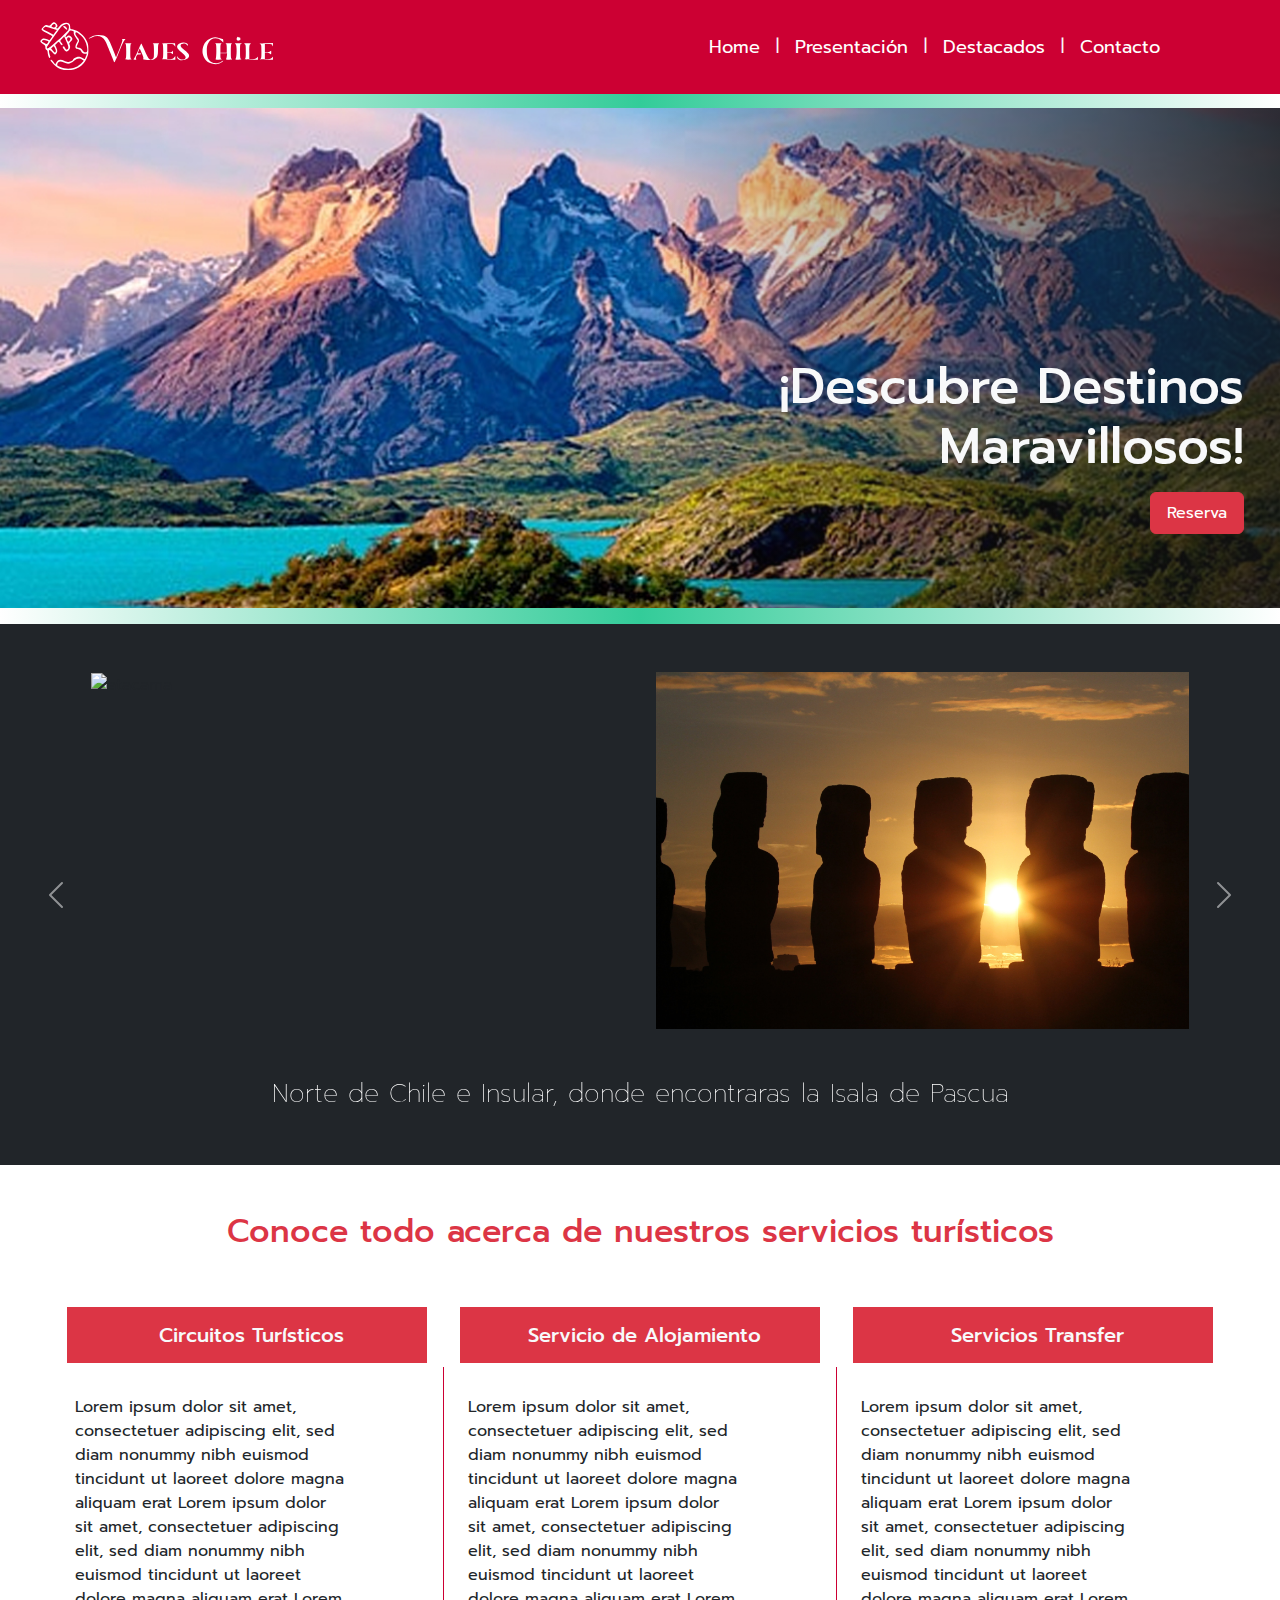
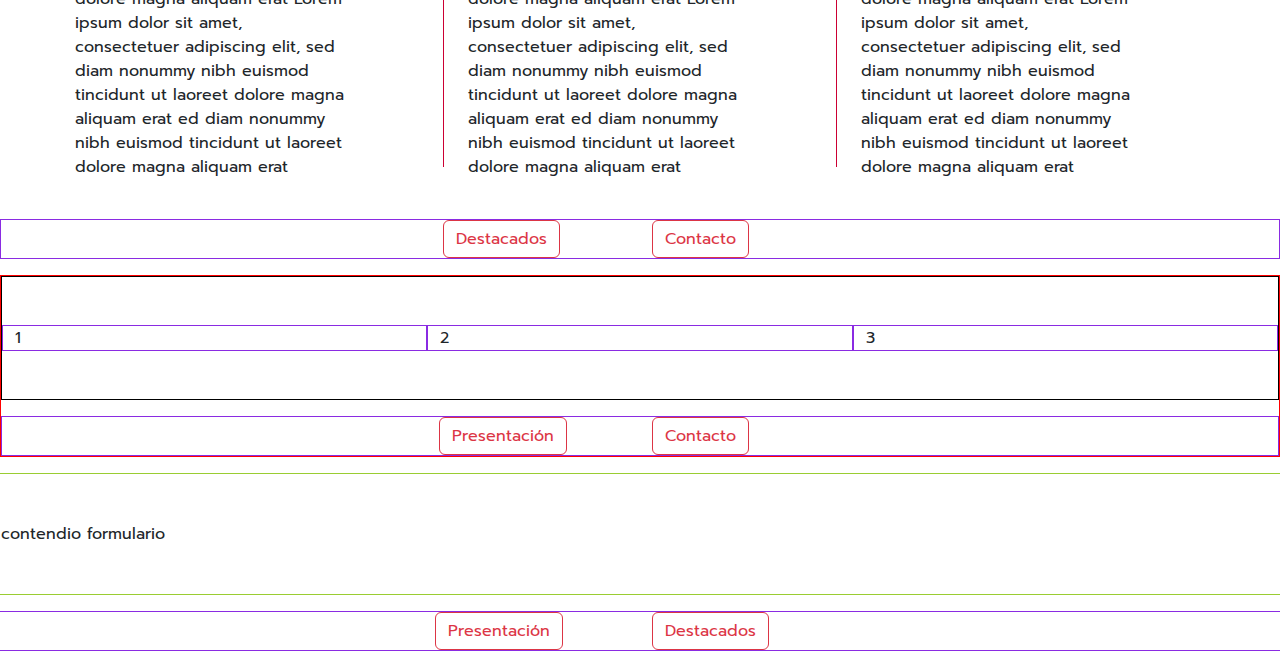
==== index.html @ dc992332 "implementando smoothscroll" ====
<!DOCTYPE html>
<html lang="en">
<head>
    <meta charset="UTF-8">
    <meta name="viewport" content="width=device-width, initial-scale=1.0">
    <meta name="description" content="Viajes en Chile en lugares de interés turístico con paisajes naturales únicos, cultura y gastronomía propia de cada lusgar">
    <meta name="keywords" content="Turísmo, viajes, Chile, Sudamerica, Comidas típicas, paisajes, bosques, descanso, alojamientos, cabañas, playa, lagos, ríos, camping ">
    <meta name="author" content="Delia del Carmen Garrido">
    <title>Viajes Chile</title>
    <!-- BOOTSTRAP -->
    <link href="https://cdn.jsdelivr.net/npm/bootstrap@5.3.3/dist/css/bootstrap.min.css" rel="stylesheet" integrity="sha384-QWTKZyjpPEjISv5WaRU9OFeRpok6YctnYmDr5pNlyT2bRjXh0JMhjY6hW+ALEwIH" crossorigin="anonymous">
    <script defer src="https://cdn.jsdelivr.net/npm/bootstrap@5.3.3/dist/js/bootstrap.bundle.min.js" integrity="sha384-YvpcrYf0tY3lHB60NNkmXc5s9fDVZLESaAA55NDzOxhy9GkcIdslK1eN7N6jIeHz" crossorigin="anonymous"></script>
    <!-- JQUERY -->
    <script src="https://cdnjs.cloudflare.com/ajax/libs/jquery/3.7.1/jquery.min.js" integrity="sha512-v2CJ7UaYy4JwqLDIrZUI/4hqeoQieOmAZNXBeQyjo21dadnwR+8ZaIJVT8EE2iyI61OV8e6M8PP2/4hpQINQ/g==" crossorigin="anonymous" referrerpolicy="no-referrer"></script>
    <!-- GOOGLE-FONTS -->
    <link rel="preconnect" href="https://fonts.googleapis.com">
    <link rel="preconnect" href="https://fonts.gstatic.com" crossorigin>
    <link href="https://fonts.googleapis.com/css2?family=Prompt:ital,wght@0,100;0,200;0,300;0,400;0,500;0,600;0,700;0,800;0,900;1,100;1,200;1,300;1,400;1,500;1,600;1,700;1,800;1,900&display=swap" rel="stylesheet">
    <!-- FONT-AWESOME -->
    <link rel="stylesheet" href="https://cdnjs.cloudflare.com/ajax/libs/font-awesome/6.5.1/css/all.min.css" integrity="sha512-DTOQO9RWCH3ppGqcWaEA1BIZOC6xxalwEsw9c2QQeAIftl+Vegovlnee1c9QX4TctnWMn13TZye+giMm8e2LwA==" crossorigin="anonymous" referrerpolicy="no-referrer" />  
    <!-- ESTILOS PROPIOS -->
    <link rel="shortcut icon" href="./assets/img/favicon.png" type="image/x-png">
    <link rel="stylesheet" href="./assets/css/style.css">
    <!-- SCrIPT PROPIOS -->
    <script defer src="./assets/js/script.js"></script>
</head>
<body>
    <!-- NAV -->
    <nav class="navbar navbar-expand-lg fixed-top">
        <div class="container-fluid py-2">
          <a class="navbar-brand ms-3" href="#">
            <img src="./assets/img/log_viajesCH.svg" alt="viajes chile" width="260">
          </a>
          <button class="navbar-toggler navbar-dark border-light" type="button" data-bs-toggle="collapse" data-bs-target="#navbarNav" aria-controls="navbarNav" aria-expanded="false" aria-label="Toggle navigation">
            <span class="navbar-toggler-icon .mi_icono"></span>
          </button>
          <div class="collapse navbar-collapse" id="navbarNav">
            <ul class="navbar-nav ms-auto">
              <li class="nav-item">
                <a class="nav-link" aria-current="page" href="#home">Home</a>
                <li class="nav-link text-light line-hide">|</li>
              </li>
              <li class="nav-item">
                <a class="nav-link" href="#presentacion">Presentación</a>
                <li class="nav-link text-light line-hide">|</li>
              </li>
              <li class="nav-item">
                <a class="nav-link" href="#destacados">Destacados</a>
                <li class="nav-link text-light line-hide">|</li>
              </li>
              <li class="nav-item">
                <a class="nav-link" href="#contacto">Contacto</a>
              </li>
            </ul>
          </div>
        </div>
      </nav>
    <!-- FIN NAV -->
    
    <!-- HEADER -->
    <header id="home">
      <div class="container-fluid py-2 filete"></div>
      <div class="container-fluid wrap-imagen">
        <div class="row d-flex justify-content-end">
          <div class="col-lg-6 py-5 wrap-contendio">
            <h1 class="text-end text-light me-4">¡Descubre Destinos Maravillosos!</h1>
            <div class="d-flex justify-content-end mt-3 me-4">
            <button class="btn btn-danger py-2 px-3" data-bs-toggle="tooltip" data-bs-placement="left" data-bs-title="¡APROVECHA 50% SALE OFF!" type="button">Reserva</button>
          </div>
          </div>
        </div>
      </div>
      <div class="container-fluid py-2 filete2"></div>
    </header>
    <!-- FIN HEADER -->

    <!-- MAIN -->
    <main id="secciones">
      <!-- SECCION1 -->
      <section id="corousel" class="container-fluid bg-dark py-5">
        <div id="carouselExample" class="carousel">
          <div class="carousel-inner">
            <div class="carousel-item active">

              <div class="row d-flex justify-content-center">
                <div class="col-5 mx-3 p-0"> 
                <img src="./assets/img/carousel1.jpg" class="w-100" alt="atacama">
                </div>
                <div class="col-5 mx-3 p-0">
                <img src="./assets/img/carousel2.jpg" class="w-100" alt="moai">
                </div>
                <h2>Norte de Chile e Insular, donde encontraras la Isala de Pascua</h2>
              </div>

            </div>

            <div class="carousel-item">

              <div class="row d-flex justify-content-center">
                <div class="col-5 mx-3 p-0"> 
                <img src="./assets/img/carousel3.jpg" class="w-100" alt="pinguino">
                </div>
                <div class="col-5 mx-3 p-0">
                <img src="./assets/img/carousel4.jpg" class="w-100" alt="viñedo">
                </div>
                <h2>Zona central, Viñedos y Costa</h2>
              </div>

            </div>

            <div class="carousel-item">

              <div class="row d-flex justify-content-center">
                <div class="col-5 mx-3 p-0"> 
                <img src="./assets/img/carousel5.jpg" class="w-100" alt="pinguino">
                </div>
                <div class="col-5 mx-3 p-0">
                <img src="./assets/img/carousel6.jpg" class="w-100" alt="viñedo">
                </div>
                <h2>Sur de Chile, Carretera austral, Patagonia</h2>
              </div>

            </div>

          <button class="carousel-control-prev" type="button" data-bs-target="#carouselExample" data-bs-slide="prev">
            <span class="carousel-control-prev-icon" aria-hidden="true"></span> 
          </button>
          <button class="carousel-control-next" type="button" data-bs-target="#carouselExample" data-bs-slide="next">
            <span class="carousel-control-next-icon" aria-hidden="true"></span> 
          </button>

        </div>
      </section>
      <!-- FIN SECCION1 -->

      <!-- SECCION2 -->
      <section id="presentacion">
        <div class="container-fluid">
        <div class="row py-5">
            <div class="col-12">
              <h2 class="text-danger text-center">Conoce todo acerca de nuestros servicios turísticos</h2>
            </div>
          </div>
          <div class="row d-flex justify-content-center">
          <div class="col-12 col-lg-4 mx-3 mb-3 wrap-info">
                <h3 class="bg-danger text-light py-3 text-center"><i class="fa-solid fa-image pe-2"></i>Circuitos Turísticos</h3>
                <p class="pt-4 w-75 m-2">Lorem ipsum dolor sit amet, consectetuer adipiscing elit, sed diam nonummy nibh euismod
                  tincidunt ut laoreet dolore magna aliquam erat  Lorem ipsum dolor sit amet, consectetuer adipiscing elit, sed diam nonummy nibh euismod tincidunt
                  ut laoreet dolore magna aliquam erat Lorem ipsum dolor sit amet, consectetuer adipiscing elit, sed diam nonummy nibh euismod tincidunt ut laoreet
                  dolore magna aliquam erat ed diam nonummy nibh euismod tincidunt ut laoreet dolore magna aliquam erat</p>
          </div>
          <div class=" col-1 wrap-linea-separacion"></div>
          
          <div class="col-12 col-lg-4 mx-3 mb-3 wrap-info">
            <h3 class="bg-danger text-light py-3 text-center"><i class="fa-solid fa-bed pe-2"></i></i>Servicio de  Alojamiento</h3>
            <p class="pt-4 w-75 m-2">Lorem ipsum dolor sit amet, consectetuer adipiscing elit, sed diam nonummy nibh euismod
              tincidunt ut laoreet dolore magna aliquam erat  Lorem ipsum dolor sit amet, consectetuer adipiscing elit, sed diam nonummy nibh euismod tincidunt
              ut laoreet dolore magna aliquam erat Lorem ipsum dolor sit amet, consectetuer adipiscing elit, sed diam nonummy nibh euismod tincidunt ut laoreet
              dolore magna aliquam erat ed diam nonummy nibh euismod tincidunt ut laoreet dolore magna aliquam erat</p> 
          </div>
          <div class=" col-1 wrap-linea-separacion"></div>

          <div class="col-12 col-lg-4 mx-3 mb-3 wrap-info">
            <h3 class="bg-danger text-light py-3 text-center"><i class="fa-solid fa-car pe-2"></i>Servicios Transfer</h3>
            <p class="pt-4 w-75 m-2">Lorem ipsum dolor sit amet, consectetuer adipiscing elit, sed diam nonummy nibh euismod
              tincidunt ut laoreet dolore magna aliquam erat  Lorem ipsum dolor sit amet, consectetuer adipiscing elit, sed diam nonummy nibh euismod tincidunt
              ut laoreet dolore magna aliquam erat Lorem ipsum dolor sit amet, consectetuer adipiscing elit, sed diam nonummy nibh euismod tincidunt ut laoreet
              dolore magna aliquam erat ed diam nonummy nibh euismod tincidunt ut laoreet dolore magna aliquam erat</p>
          </div>
          <div class="row d-flex justify-content-center mt-3" style="border: 1px solid blueviolet;">
            <div class="col-5 col-lg-2"><a href="#destacados" class="btn btn-outline-danger">Destacados</a></div>
            <div class="col-5 col-lg-2"><a href="#contacto" class="btn btn-outline-danger">Contacto</a></div>
          </div>
        </div>
     </section> 
      <!-- FIN SECCION2 -->

      <!-- SECCION3 CARD -->
      <section id="destacados">
        <div class="container-fluid mt-3" style="border: 1px solid red;">
          <div class="row py-5" style="border: 1px solid black;">
          <div class="col-12 col-lg-4" style="border: 1px solid blueviolet;">1</div>
          <div class="col-12 col-lg-4" style="border: 1px solid blueviolet;">2</div>
          <div class="col-12 col-lg-4" style="border: 1px solid blueviolet;">3</div>
          </div>
          <div class="row d-flex justify-content-center mt-3" style="border: 1px solid blueviolet;">
            <div class="col-5 col-lg-2"><a href="#..." class="btn btn-outline-danger">Presentación</a></div>
            <div class="col-5 col-lg-2"><a href="#..." class="btn btn-outline-danger">Contacto</a></div>
          </div>
        </div>
      </section> 
      <!-- FIN SECCION3 CARD -->

      <!-- SECCION CONTACTO -->
      <section id="contacto">
        <div class="container-fuid mt-3">
          <div class="row" style="border: 1px solid yellowgreen;">
            <div class="col py-5">contendio formulario</div>
          </div>
          <div class="row d-flex justify-content-center mt-3" style="border: 1px solid blueviolet;">
            <div class="col-5 col-lg-2"><a href="#..." class="btn btn-outline-danger">Presentación</a></div>
            <div class="col-5 col-lg-2"><a href="#..." class="btn btn-outline-danger">Destacados</a></div>
          </div>
        </div>
      </section>
       <!--FIN SECCION CONTACTO -->

    <!-- FIN MAIN -->
    </main>
    <!-- FOOTER -->
    <!-- FIN FOOTER -->
</body>
</html>
---- assets/css/style.css ----
*{
    margin: 0;
    padding: 0;
    font-family: "Prompt", sans-serif;
}

/* NAVBAR */
:root {
    --main-bg-color: #CC0033;
}

.navbar {
    background: var(--main-bg-color);
}

#navbarNav {
    padding-right: 100px;
}

#navbarNav a {
    color: white;
    font-size: 18px;
}

#navbarNav a:hover{
    color: rgb(255, 255, 255, 0.6);
}

/* FIN NAVBAR */

/* HEADER */
header .filete {
    margin-top: 92px;
    background-image: linear-gradient(90deg,white,rgb(51, 204, 153),white);
}

header .filete2 {
    background-image: linear-gradient(90deg,white,rgb(51, 204, 153),white);
}

.wrap-imagen {
    background-image:url(../img/tpaine_header.jpg);
    height: 500px;
    background-repeat: no-repeat;
    background-size: cover;
}

.wrap-contendio {
    background-image: linear-gradient(90deg,rgb(255, 255, 255, 0.0),rgb(20, 20, 20, 0.8));
    height: 500px;
}

.wrap-contendio h1 {
    font-size: 50px;
    font-weight: 500;
    margin-top: 200px;
}

/* FIN HEADER */

/* SECTION COROUSEL */
#corousel h2 {
    color: white;
    text-align: center;
    margin-top: 50px;
    font-size: 25px;
    font-weight: lighter;
}

.carousel-control-prev , .carousel-control-next {
    margin-left: -50px;
    margin-right: -50px;
}
/* FIN SECTION COROUSEL */

/* SECCION PRESENTACION */

#presentacion h3{
    font-size: 20px;
    margin: 0;  
}

.wrap-info {
    padding: 0;
    max-width: 360px;    
}

.wrap-linea-separacion {
    padding: 0px;
    max-width: 0;
    margin-top: 60px;
    height: 400px;
    border-right: #CC0033 1px solid;
}

.wrapper-destacados {
    max-width: 1280;;
}

/* FIN SECCION PRESENTACION */

@media (max-width: 768px) {
  
    .navbar-brand img {
      width: 250px;
    }    
   
    .line-hide {
        display:none;
    }

    .wrap-imagen {
        background-image: url(../img/tpaine_header.jpg);
        height: 400px;
        background-position: center;
    }

    .wrap-contendio {
        height: 400px;
        text-align: center;
    }

    .wrap-contendio h1 {
        margin-top: 110px;
        font-size: 40px;
    }
 
    .filete2 {
        display: none;
    }

    #corousel{
        display: none;
    }

    .wrap-linea-separacion {
        display: none;
    }
}
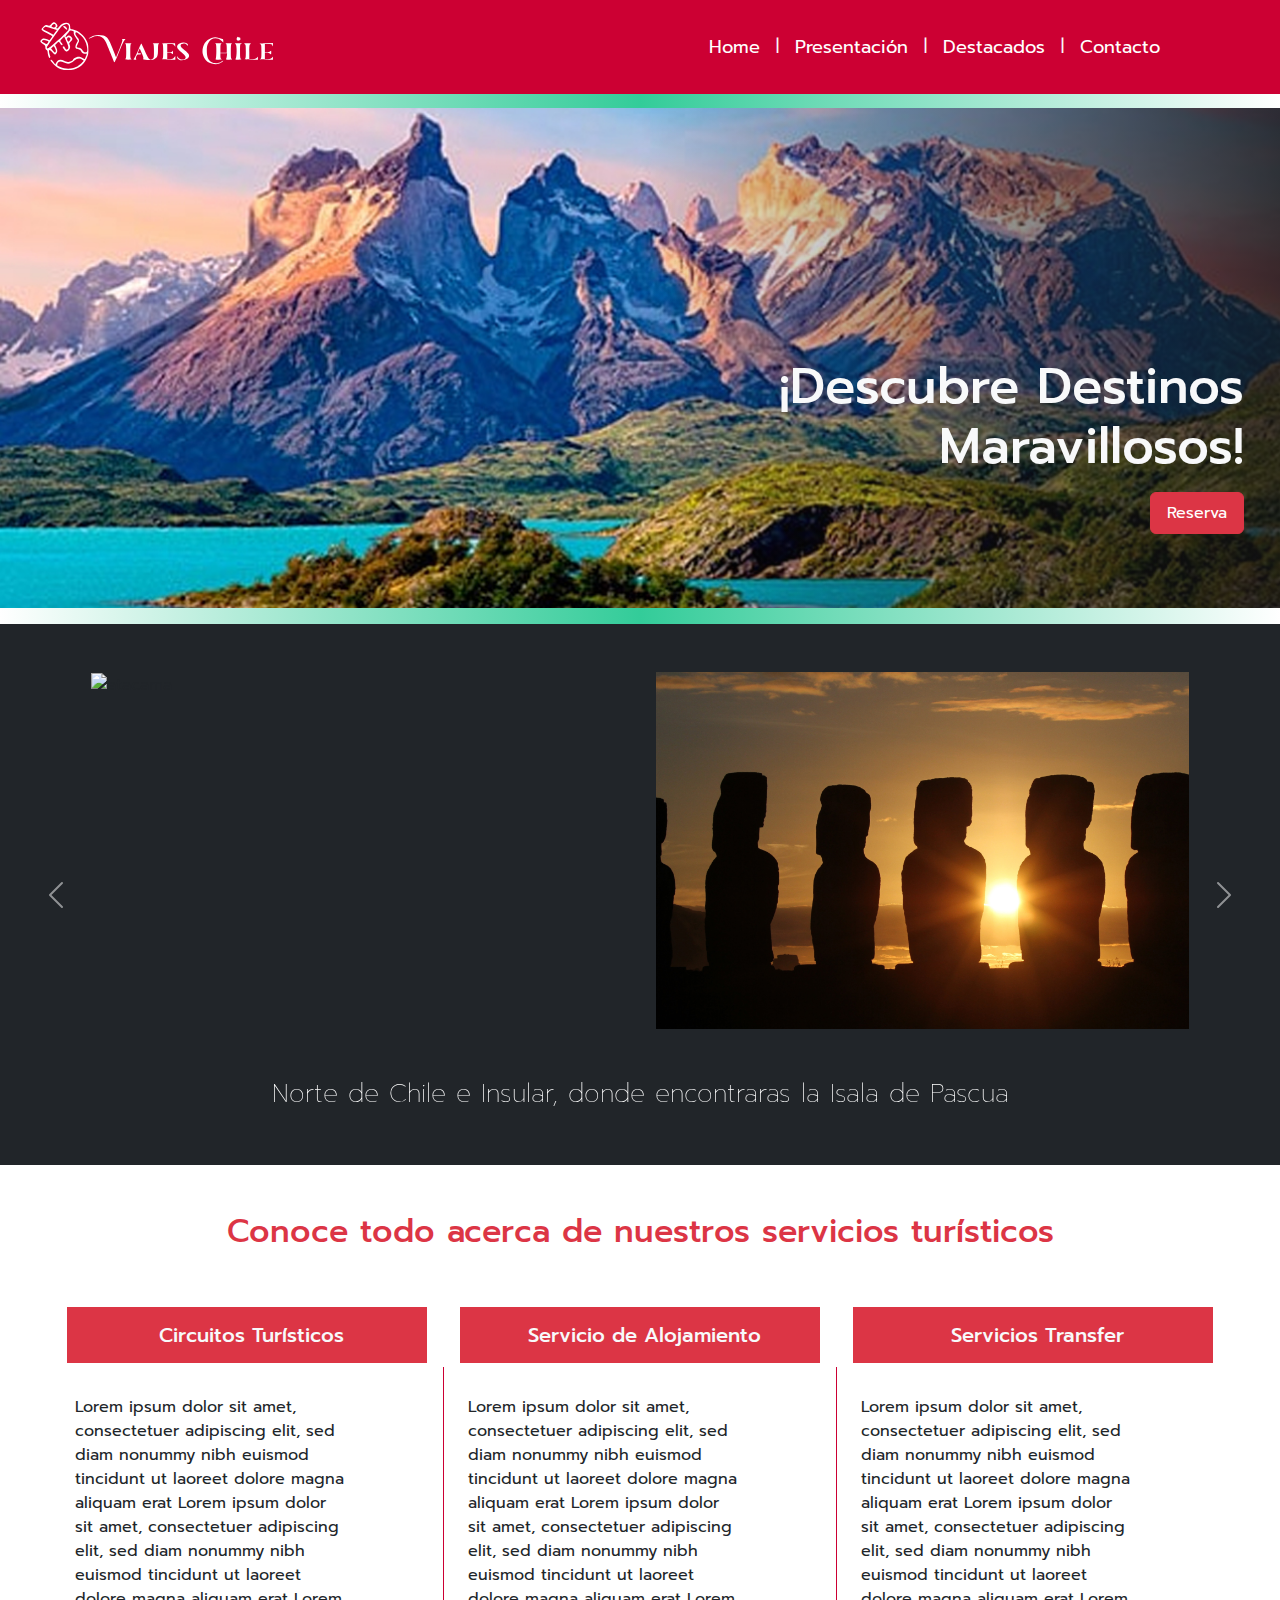
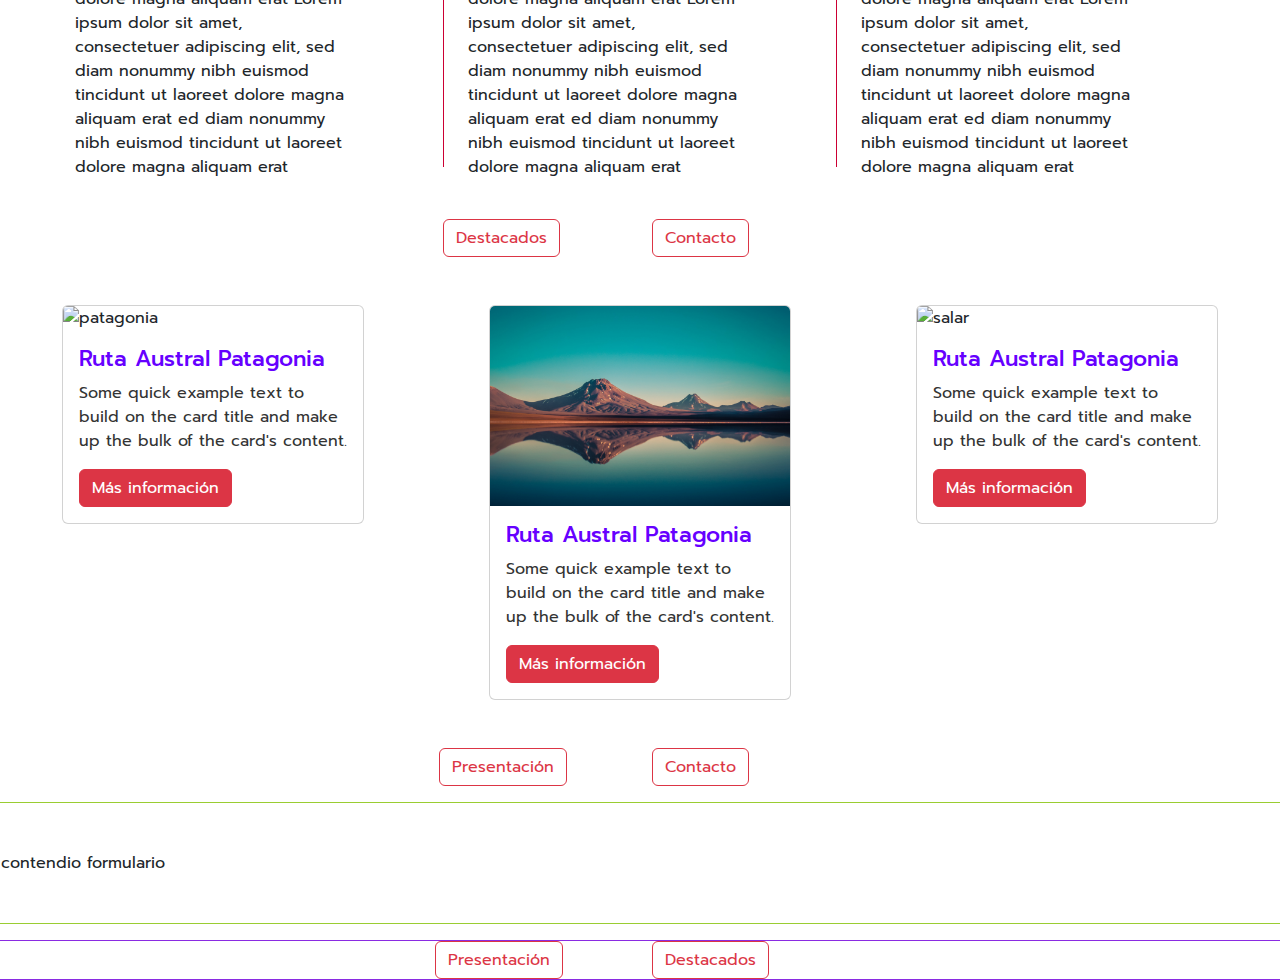
==== commit c4fb9a78: "finalización sección destacados" ====
--- a/index.html
+++ b/index.html
@@ -167,7 +167,7 @@
               ut laoreet dolore magna aliquam erat Lorem ipsum dolor sit amet, consectetuer adipiscing elit, sed diam nonummy nibh euismod tincidunt ut laoreet
               dolore magna aliquam erat ed diam nonummy nibh euismod tincidunt ut laoreet dolore magna aliquam erat</p>
           </div>
-          <div class="row d-flex justify-content-center mt-3" style="border: 1px solid blueviolet;">
+          <div class="row d-flex justify-content-center mt-3">
             <div class="col-5 col-lg-2"><a href="#destacados" class="btn btn-outline-danger">Destacados</a></div>
             <div class="col-5 col-lg-2"><a href="#contacto" class="btn btn-outline-danger">Contacto</a></div>
           </div>
@@ -177,15 +177,42 @@
 
       <!-- SECCION3 CARD -->
       <section id="destacados">
-        <div class="container-fluid mt-3" style="border: 1px solid red;">
-          <div class="row py-5" style="border: 1px solid black;">
-          <div class="col-12 col-lg-4" style="border: 1px solid blueviolet;">1</div>
-          <div class="col-12 col-lg-4" style="border: 1px solid blueviolet;">2</div>
-          <div class="col-12 col-lg-4" style="border: 1px solid blueviolet;">3</div>
-          </div>
-          <div class="row d-flex justify-content-center mt-3" style="border: 1px solid blueviolet;">
-            <div class="col-5 col-lg-2"><a href="#..." class="btn btn-outline-danger">Presentación</a></div>
-            <div class="col-5 col-lg-2"><a href="#..." class="btn btn-outline-danger">Contacto</a></div>
+        <div class="container-fluid mt-5">
+          <div class="row mb-5">
+          <div class="col-12 col-lg-4">
+            <div class="card w-75 m-auto">
+              <img src="./assets/img/card1.jpg" class="card-img-top" alt="patagonia">
+              <div class="card-body">
+                <h5 class="titulo-card">Ruta Austral Patagonia</h5>
+                <p class="texto-card">Some quick example text to build on the card title and make up the bulk of the card's content.</p>
+                <a href="#contacto" class="btn btn-danger">Más información</a>
+              </div>
+            </div>
+          </div>
+          <div class="col-12 col-lg-4">
+            <div class="card w-75 m-auto">
+              <img src="./assets/img/card2.jpg" class="card-img-top" alt="Norte">
+              <div class="card-body">
+                <h5 class="titulo-card">Ruta Austral Patagonia</h5>
+                <p class="texto-card">Some quick example text to build on the card title and make up the bulk of the card's content.</p>
+                <a href="#contacto" class="btn btn-danger">Más información</a>
+              </div>
+            </div>
+          </div>
+          <div class="col-12 col-lg-4">
+            <div class="card w-75 m-auto">
+              <img src="./assets/img/card3.jpg" class="card-img-top" alt="salar">
+              <div class="card-body">
+                <h5 class="titulo-card">Ruta Austral Patagonia</h5>
+                <p class="texto-card">Some quick example text to build on the card title and make up the bulk of the card's content.</p>
+                <a href="#contacto" class="btn btn-danger">Más información</a>
+              </div>
+            </div>
+          </div>
+          </div>
+          <div class="row d-flex justify-content-center mt-3">
+            <div class="col-5 col-lg-2"><a href="#presentacion" class="btn btn-outline-danger">Presentación</a></div>
+            <div class="col-5 col-lg-2"><a href="#contacto" class="btn btn-outline-danger">Contacto</a></div>
           </div>
         </div>
       </section> 
@@ -198,8 +225,8 @@
             <div class="col py-5">contendio formulario</div>
           </div>
           <div class="row d-flex justify-content-center mt-3" style="border: 1px solid blueviolet;">
-            <div class="col-5 col-lg-2"><a href="#..." class="btn btn-outline-danger">Presentación</a></div>
-            <div class="col-5 col-lg-2"><a href="#..." class="btn btn-outline-danger">Destacados</a></div>
+            <div class="col-5 col-lg-2"><a href="#presentacion" class="btn btn-outline-danger">Presentación</a></div>
+            <div class="col-5 col-lg-2"><a href="#destacados" class="btn btn-outline-danger">Destacados</a></div>
           </div>
         </div>
       </section>
--- a/assets/css/style.css
+++ b/assets/css/style.css
@@ -99,6 +99,19 @@
 
 /* FIN SECCION PRESENTACION */
 
+/* SECCION DESTACADOS */
+
+.titulo-card {
+    color: #6600FF;
+    font-size: 22px;
+}
+
+.texto-card {
+    color: #333333;
+}
+
+/* SECCION DESTACADOS */
+
 @media (max-width: 768px) {
   
     .navbar-brand img {
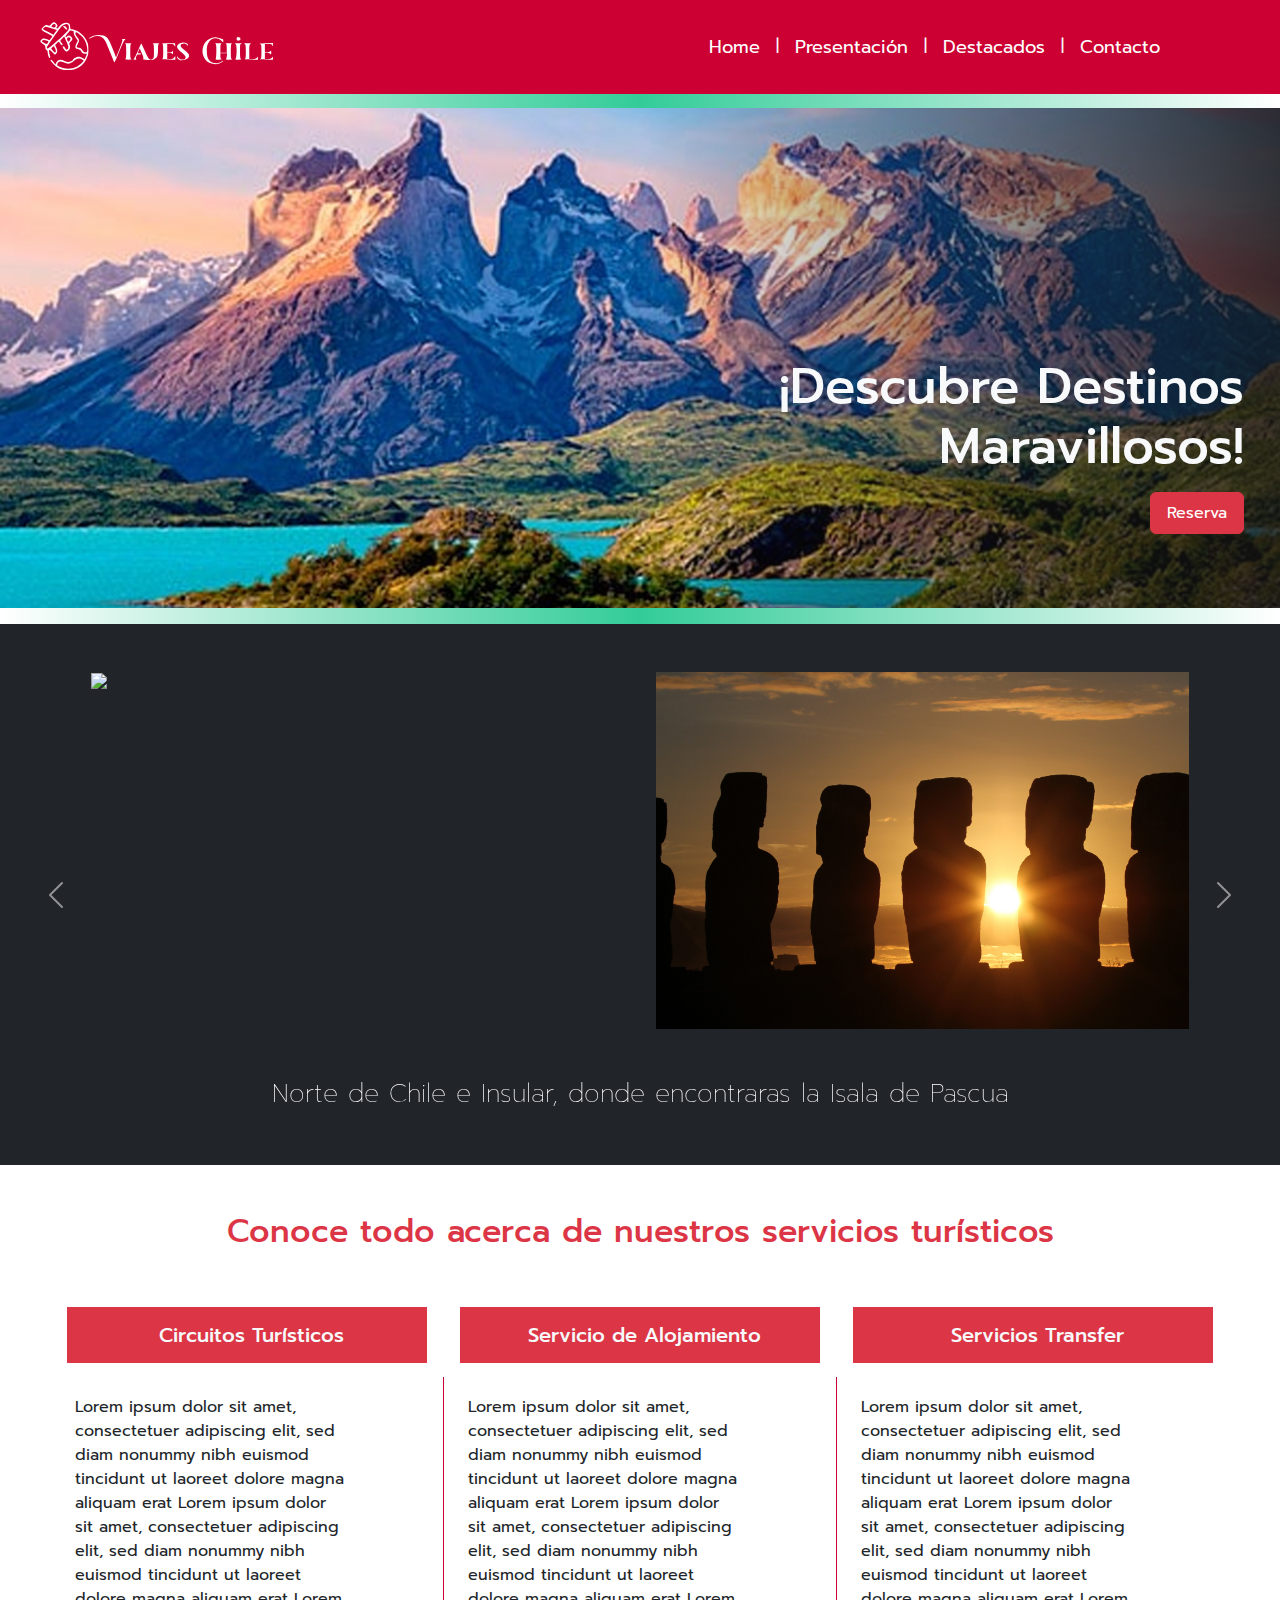
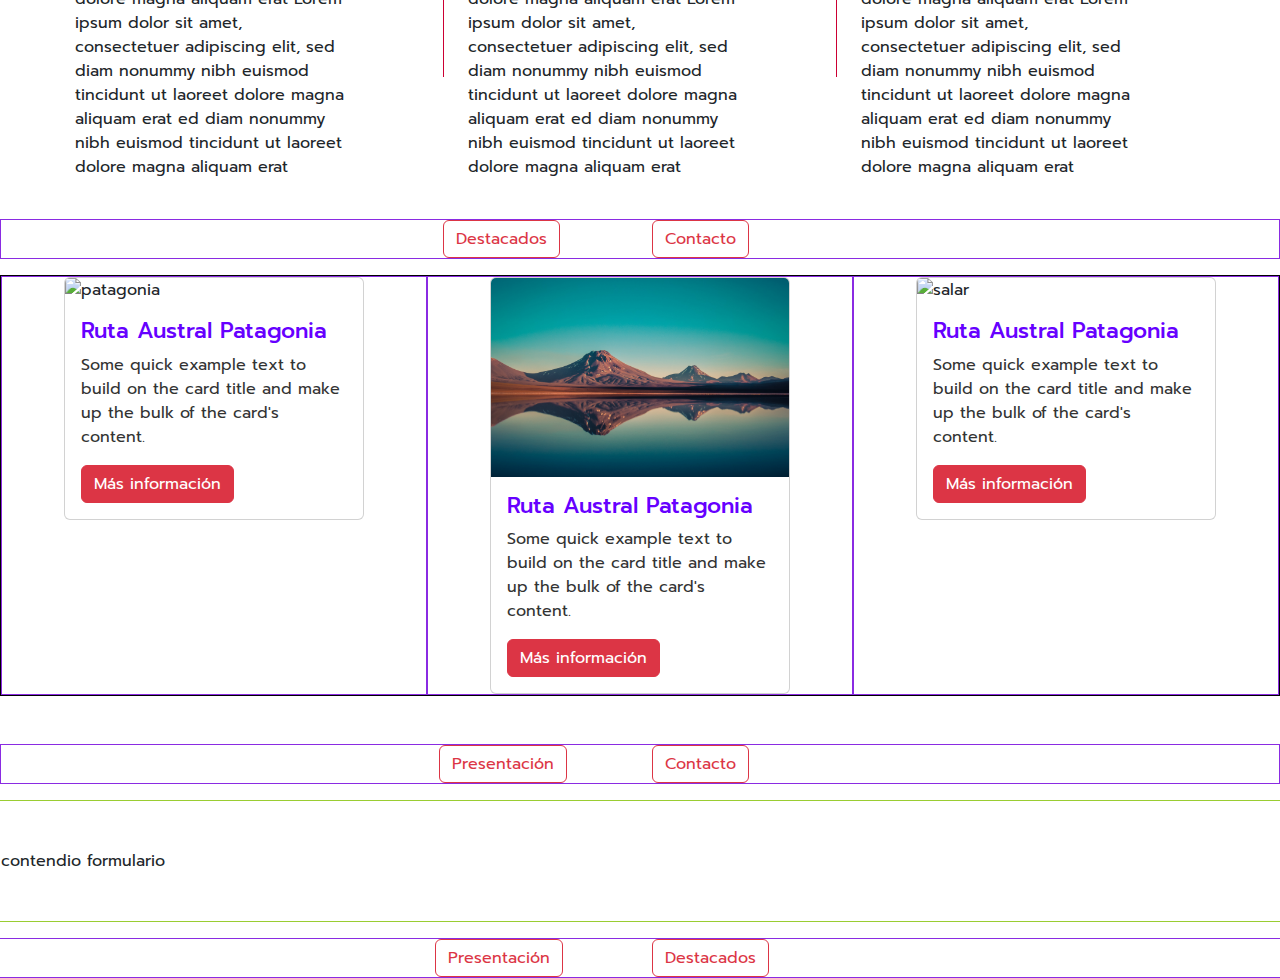
==== commit 2d6693fc: "problema en formulario" ====
--- a/index.html
+++ b/index.html
@@ -167,7 +167,7 @@
               ut laoreet dolore magna aliquam erat Lorem ipsum dolor sit amet, consectetuer adipiscing elit, sed diam nonummy nibh euismod tincidunt ut laoreet
               dolore magna aliquam erat ed diam nonummy nibh euismod tincidunt ut laoreet dolore magna aliquam erat</p>
           </div>
-          <div class="row d-flex justify-content-center mt-3">
+          <div class="row d-flex justify-content-center mt-3" style="border: 1px solid blueviolet;">
             <div class="col-5 col-lg-2"><a href="#destacados" class="btn btn-outline-danger">Destacados</a></div>
             <div class="col-5 col-lg-2"><a href="#contacto" class="btn btn-outline-danger">Contacto</a></div>
           </div>
@@ -177,9 +177,9 @@
 
       <!-- SECCION3 CARD -->
       <section id="destacados">
-        <div class="container-fluid mt-5">
-          <div class="row mb-5">
-          <div class="col-12 col-lg-4">
+        <div class="container-fluid mt-3">
+          <div class="row mb-5" style="border: 1px solid black;">
+          <div class="col-12 col-lg-4" style="border: 1px solid blueviolet;">
             <div class="card w-75 m-auto">
               <img src="./assets/img/card1.jpg" class="card-img-top" alt="patagonia">
               <div class="card-body">
@@ -189,7 +189,7 @@
               </div>
             </div>
           </div>
-          <div class="col-12 col-lg-4">
+          <div class="col-12 col-lg-4" style="border: 1px solid blueviolet;">
             <div class="card w-75 m-auto">
               <img src="./assets/img/card2.jpg" class="card-img-top" alt="Norte">
               <div class="card-body">
@@ -199,7 +199,7 @@
               </div>
             </div>
           </div>
-          <div class="col-12 col-lg-4">
+          <div class="col-12 col-lg-4" style="border: 1px solid blueviolet;">
             <div class="card w-75 m-auto">
               <img src="./assets/img/card3.jpg" class="card-img-top" alt="salar">
               <div class="card-body">
@@ -210,7 +210,7 @@
             </div>
           </div>
           </div>
-          <div class="row d-flex justify-content-center mt-3">
+          <div class="row d-flex justify-content-center mt-3" style="border: 1px solid blueviolet;">
             <div class="col-5 col-lg-2"><a href="#presentacion" class="btn btn-outline-danger">Presentación</a></div>
             <div class="col-5 col-lg-2"><a href="#contacto" class="btn btn-outline-danger">Contacto</a></div>
           </div>
--- a/assets/css/style.css
+++ b/assets/css/style.css
@@ -88,8 +88,8 @@
 .wrap-linea-separacion {
     padding: 0px;
     max-width: 0;
-    margin-top: 60px;
-    height: 400px;
+    margin-top: 70px;
+    height: 300px;
     border-right: #CC0033 1px solid;
 }
 
@@ -111,6 +111,12 @@
 }
 
 /* SECCION DESTACADOS */
+
+/* SECCION CONTACTO */
+#contacto h2 {
+    color: #6600FF;
+}
+/* FIN SECCION CONTACTO */
 
 @media (max-width: 768px) {
   
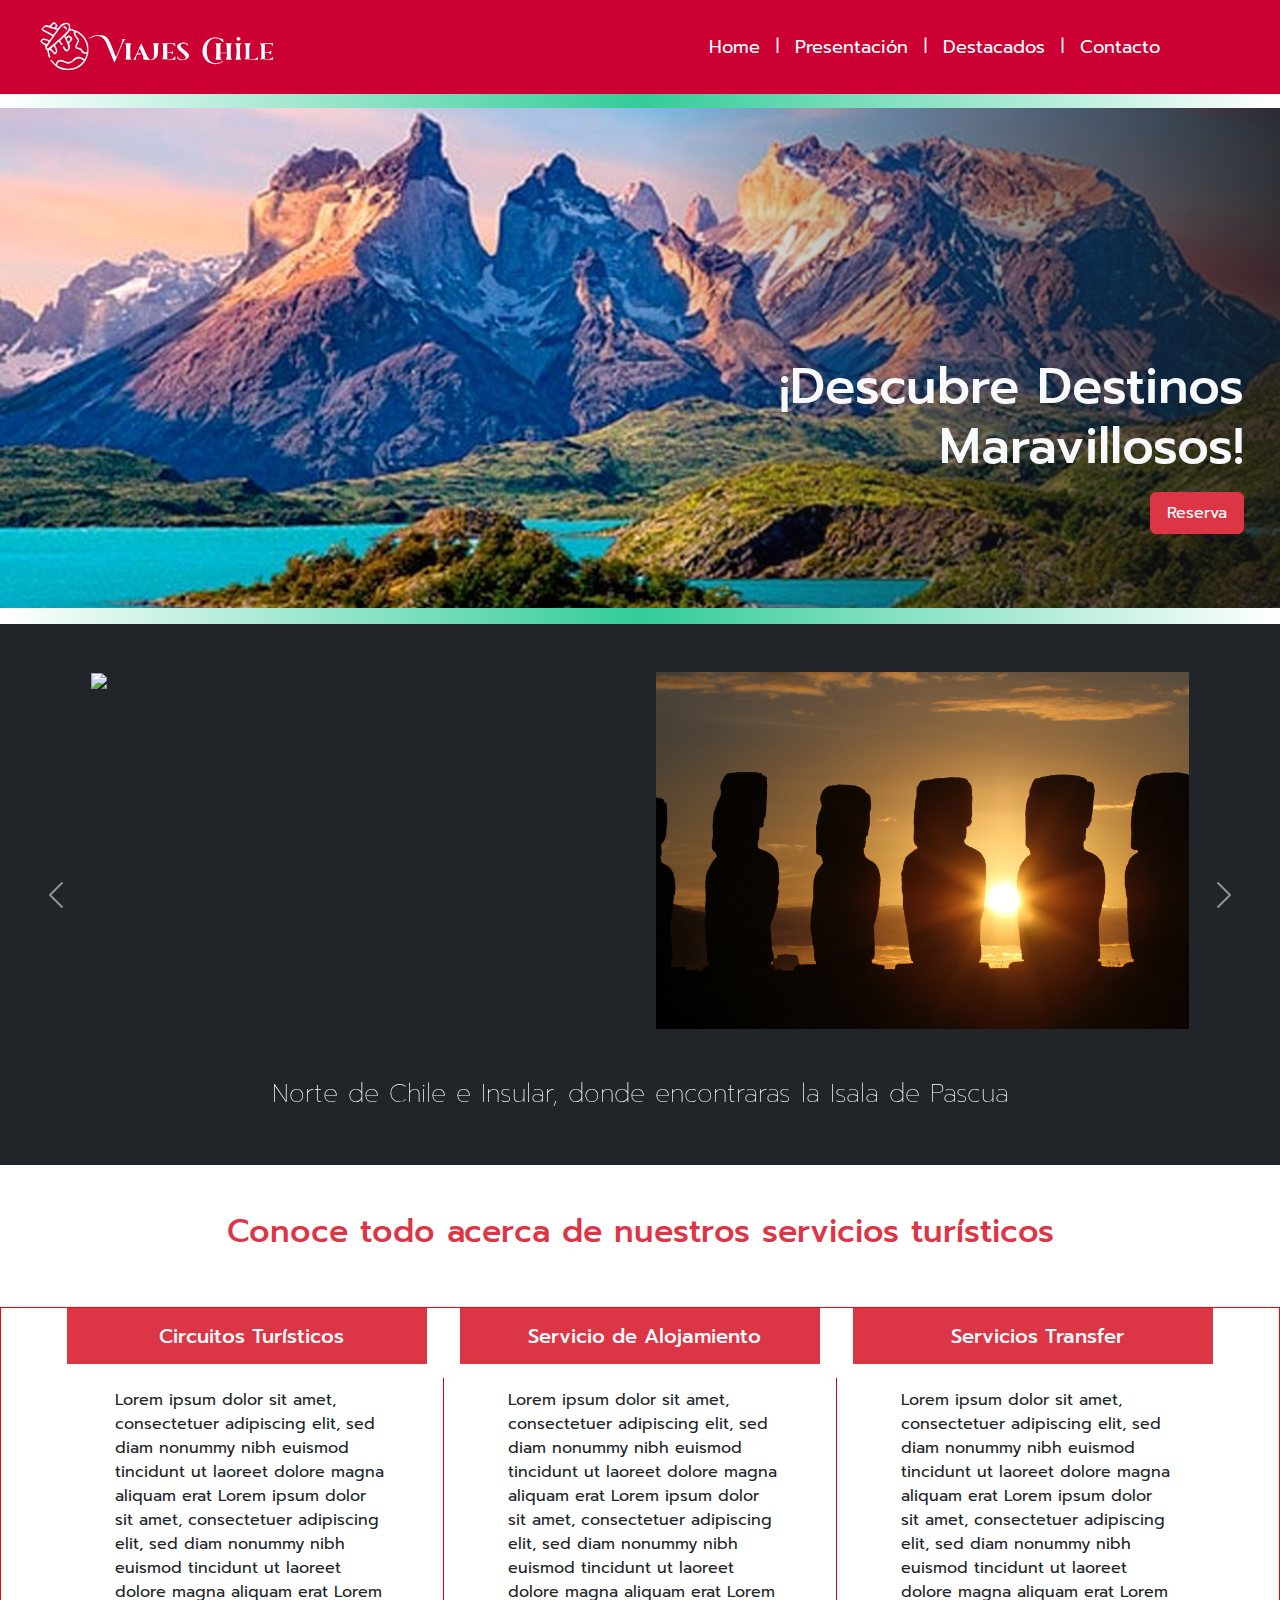
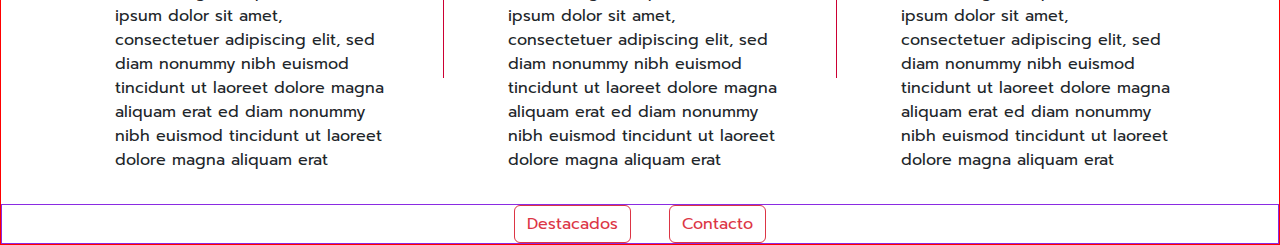
==== commit 870cb328: "problema corregido" ====
--- a/index.html
+++ b/index.html
@@ -141,10 +141,10 @@
               <h2 class="text-danger text-center">Conoce todo acerca de nuestros servicios turísticos</h2>
             </div>
           </div>
-          <div class="row d-flex justify-content-center">
+          <div class="row justify-content-center" style="border: 1px solid red;">
           <div class="col-12 col-lg-4 mx-3 mb-3 wrap-info">
                 <h3 class="bg-danger text-light py-3 text-center"><i class="fa-solid fa-image pe-2"></i>Circuitos Turísticos</h3>
-                <p class="pt-4 w-75 m-2">Lorem ipsum dolor sit amet, consectetuer adipiscing elit, sed diam nonummy nibh euismod
+                <p class="pt-4 w-75 ms-5">Lorem ipsum dolor sit amet, consectetuer adipiscing elit, sed diam nonummy nibh euismod
                   tincidunt ut laoreet dolore magna aliquam erat  Lorem ipsum dolor sit amet, consectetuer adipiscing elit, sed diam nonummy nibh euismod tincidunt
                   ut laoreet dolore magna aliquam erat Lorem ipsum dolor sit amet, consectetuer adipiscing elit, sed diam nonummy nibh euismod tincidunt ut laoreet
                   dolore magna aliquam erat ed diam nonummy nibh euismod tincidunt ut laoreet dolore magna aliquam erat</p>
@@ -153,7 +153,7 @@
           
           <div class="col-12 col-lg-4 mx-3 mb-3 wrap-info">
             <h3 class="bg-danger text-light py-3 text-center"><i class="fa-solid fa-bed pe-2"></i></i>Servicio de  Alojamiento</h3>
-            <p class="pt-4 w-75 m-2">Lorem ipsum dolor sit amet, consectetuer adipiscing elit, sed diam nonummy nibh euismod
+            <p class="pt-4 w-75 ms-5">Lorem ipsum dolor sit amet, consectetuer adipiscing elit, sed diam nonummy nibh euismod
               tincidunt ut laoreet dolore magna aliquam erat  Lorem ipsum dolor sit amet, consectetuer adipiscing elit, sed diam nonummy nibh euismod tincidunt
               ut laoreet dolore magna aliquam erat Lorem ipsum dolor sit amet, consectetuer adipiscing elit, sed diam nonummy nibh euismod tincidunt ut laoreet
               dolore magna aliquam erat ed diam nonummy nibh euismod tincidunt ut laoreet dolore magna aliquam erat</p> 
@@ -162,74 +162,25 @@
 
           <div class="col-12 col-lg-4 mx-3 mb-3 wrap-info">
             <h3 class="bg-danger text-light py-3 text-center"><i class="fa-solid fa-car pe-2"></i>Servicios Transfer</h3>
-            <p class="pt-4 w-75 m-2">Lorem ipsum dolor sit amet, consectetuer adipiscing elit, sed diam nonummy nibh euismod
+            <p class="pt-4 w-75 ms-5">Lorem ipsum dolor sit amet, consectetuer adipiscing elit, sed diam nonummy nibh euismod
               tincidunt ut laoreet dolore magna aliquam erat  Lorem ipsum dolor sit amet, consectetuer adipiscing elit, sed diam nonummy nibh euismod tincidunt
               ut laoreet dolore magna aliquam erat Lorem ipsum dolor sit amet, consectetuer adipiscing elit, sed diam nonummy nibh euismod tincidunt ut laoreet
               dolore magna aliquam erat ed diam nonummy nibh euismod tincidunt ut laoreet dolore magna aliquam erat</p>
           </div>
-          <div class="row d-flex justify-content-center mt-3" style="border: 1px solid blueviolet;">
-            <div class="col-5 col-lg-2"><a href="#destacados" class="btn btn-outline-danger">Destacados</a></div>
-            <div class="col-5 col-lg-2"><a href="#contacto" class="btn btn-outline-danger">Contacto</a></div>
+          <div class="text-center" style="border: 1px solid blueviolet;">
+            <a href="#destacados" class="btn btn-outline-danger mx-3">Destacados</a>
+            <a href="#contacto" class="btn btn-outline-danger mx-3">Contacto</a>
           </div>
         </div>
      </section> 
       <!-- FIN SECCION2 -->
 
       <!-- SECCION3 CARD -->
-      <section id="destacados">
-        <div class="container-fluid mt-3">
-          <div class="row mb-5" style="border: 1px solid black;">
-          <div class="col-12 col-lg-4" style="border: 1px solid blueviolet;">
-            <div class="card w-75 m-auto">
-              <img src="./assets/img/card1.jpg" class="card-img-top" alt="patagonia">
-              <div class="card-body">
-                <h5 class="titulo-card">Ruta Austral Patagonia</h5>
-                <p class="texto-card">Some quick example text to build on the card title and make up the bulk of the card's content.</p>
-                <a href="#contacto" class="btn btn-danger">Más información</a>
-              </div>
-            </div>
-          </div>
-          <div class="col-12 col-lg-4" style="border: 1px solid blueviolet;">
-            <div class="card w-75 m-auto">
-              <img src="./assets/img/card2.jpg" class="card-img-top" alt="Norte">
-              <div class="card-body">
-                <h5 class="titulo-card">Ruta Austral Patagonia</h5>
-                <p class="texto-card">Some quick example text to build on the card title and make up the bulk of the card's content.</p>
-                <a href="#contacto" class="btn btn-danger">Más información</a>
-              </div>
-            </div>
-          </div>
-          <div class="col-12 col-lg-4" style="border: 1px solid blueviolet;">
-            <div class="card w-75 m-auto">
-              <img src="./assets/img/card3.jpg" class="card-img-top" alt="salar">
-              <div class="card-body">
-                <h5 class="titulo-card">Ruta Austral Patagonia</h5>
-                <p class="texto-card">Some quick example text to build on the card title and make up the bulk of the card's content.</p>
-                <a href="#contacto" class="btn btn-danger">Más información</a>
-              </div>
-            </div>
-          </div>
-          </div>
-          <div class="row d-flex justify-content-center mt-3" style="border: 1px solid blueviolet;">
-            <div class="col-5 col-lg-2"><a href="#presentacion" class="btn btn-outline-danger">Presentación</a></div>
-            <div class="col-5 col-lg-2"><a href="#contacto" class="btn btn-outline-danger">Contacto</a></div>
-          </div>
-        </div>
-      </section> 
+      
       <!-- FIN SECCION3 CARD -->
 
       <!-- SECCION CONTACTO -->
-      <section id="contacto">
-        <div class="container-fuid mt-3">
-          <div class="row" style="border: 1px solid yellowgreen;">
-            <div class="col py-5">contendio formulario</div>
-          </div>
-          <div class="row d-flex justify-content-center mt-3" style="border: 1px solid blueviolet;">
-            <div class="col-5 col-lg-2"><a href="#presentacion" class="btn btn-outline-danger">Presentación</a></div>
-            <div class="col-5 col-lg-2"><a href="#destacados" class="btn btn-outline-danger">Destacados</a></div>
-          </div>
-        </div>
-      </section>
+
        <!--FIN SECCION CONTACTO -->
 
     <!-- FIN MAIN -->
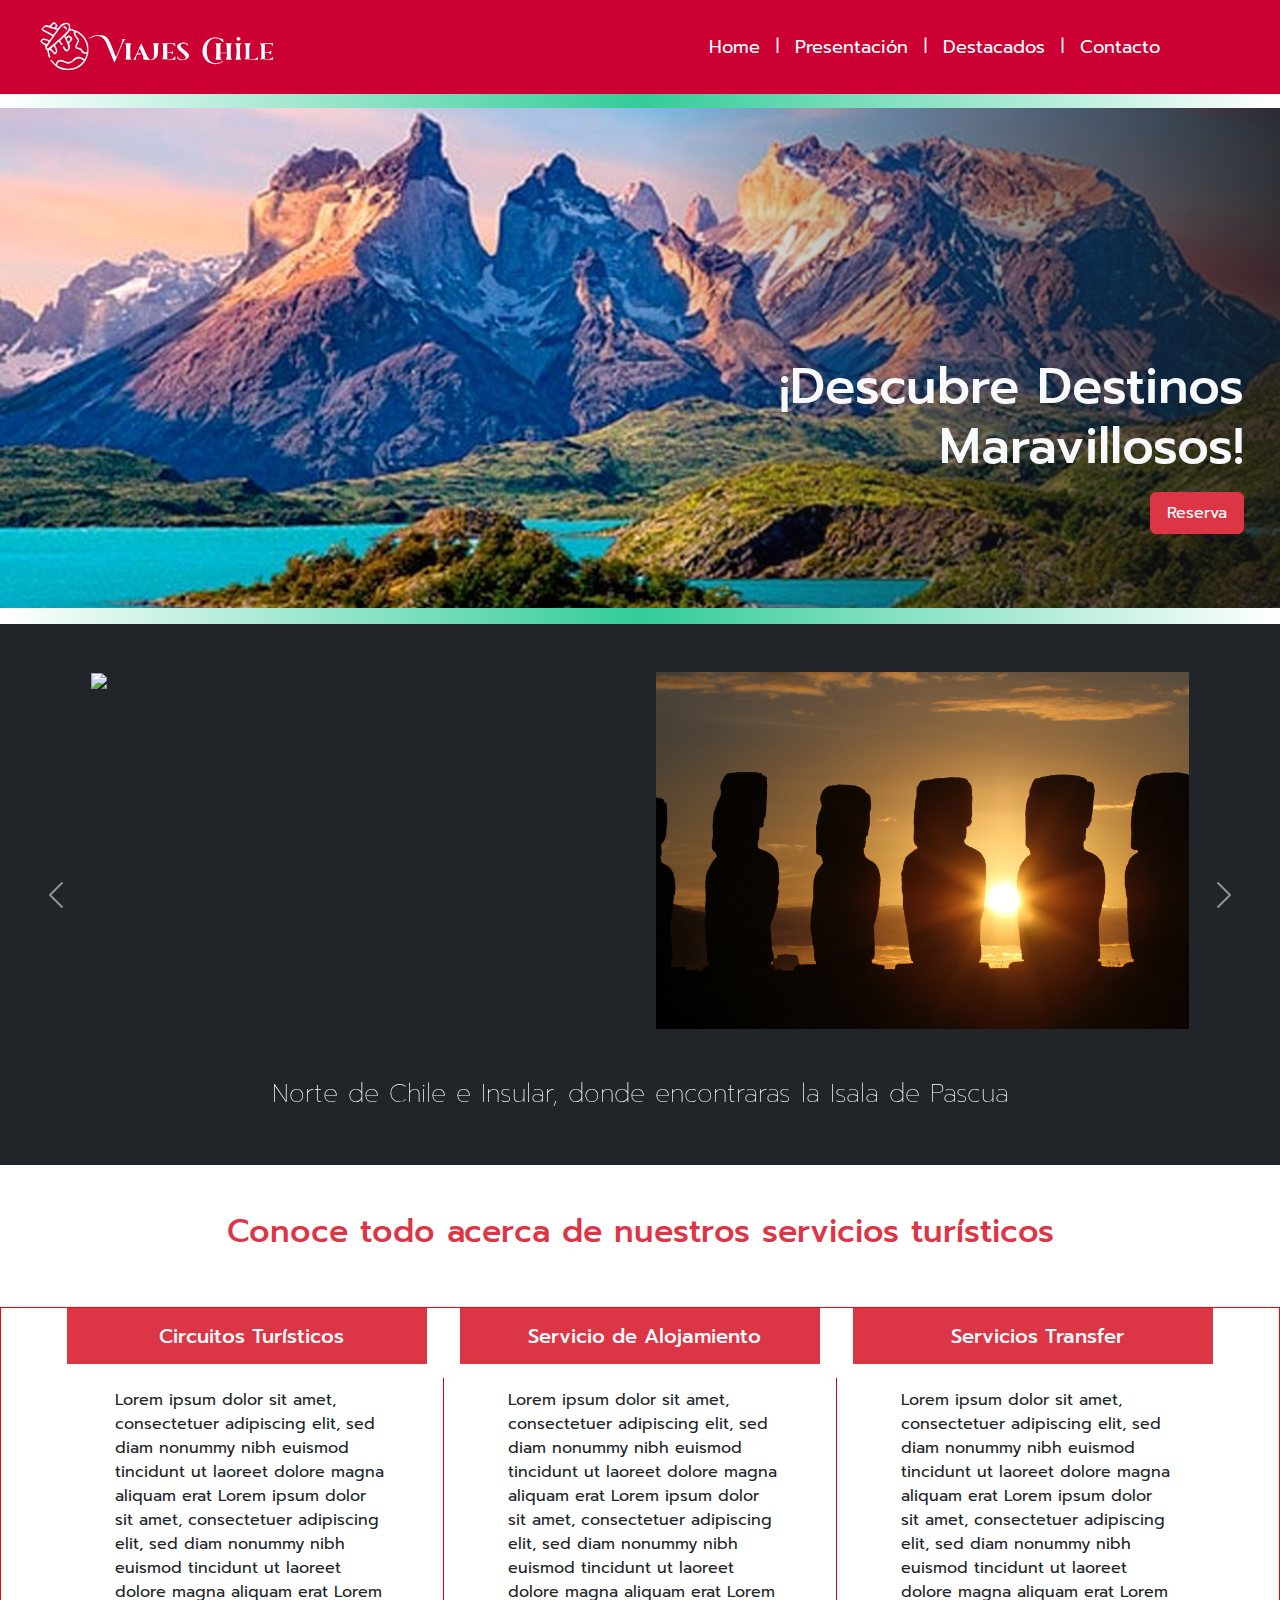
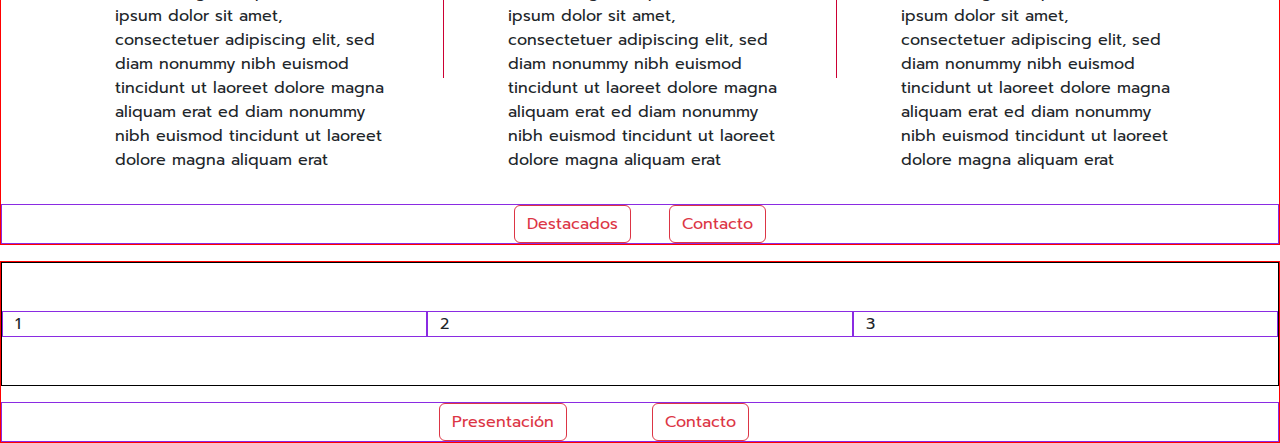
==== commit 2e608f57: "trabajando con con branch" ====
--- a/index.html
+++ b/index.html
@@ -176,7 +176,19 @@
       <!-- FIN SECCION2 -->
 
       <!-- SECCION3 CARD -->
-      
+      <section id="destacados">
+        <div class="container-fluid mt-3" style="border: 1px solid red;">
+          <div class="row py-5" style="border: 1px solid black;">
+          <div class="col-12 col-lg-4" style="border: 1px solid blueviolet;">1</div>
+          <div class="col-12 col-lg-4" style="border: 1px solid blueviolet;">2</div>
+          <div class="col-12 col-lg-4" style="border: 1px solid blueviolet;">3</div>
+          </div>
+          <div class="row d-flex justify-content-center mt-3" style="border: 1px solid blueviolet;">
+            <div class="col-5 col-lg-2"><a href="#presentacion" class="btn btn-outline-danger">Presentación</a></div>
+            <div class="col-5 col-lg-2"><a href="#contacto" class="btn btn-outline-danger">Contacto</a></div>
+          </div>
+        </div>
+      </section> 
       <!-- FIN SECCION3 CARD -->
 
       <!-- SECCION CONTACTO -->
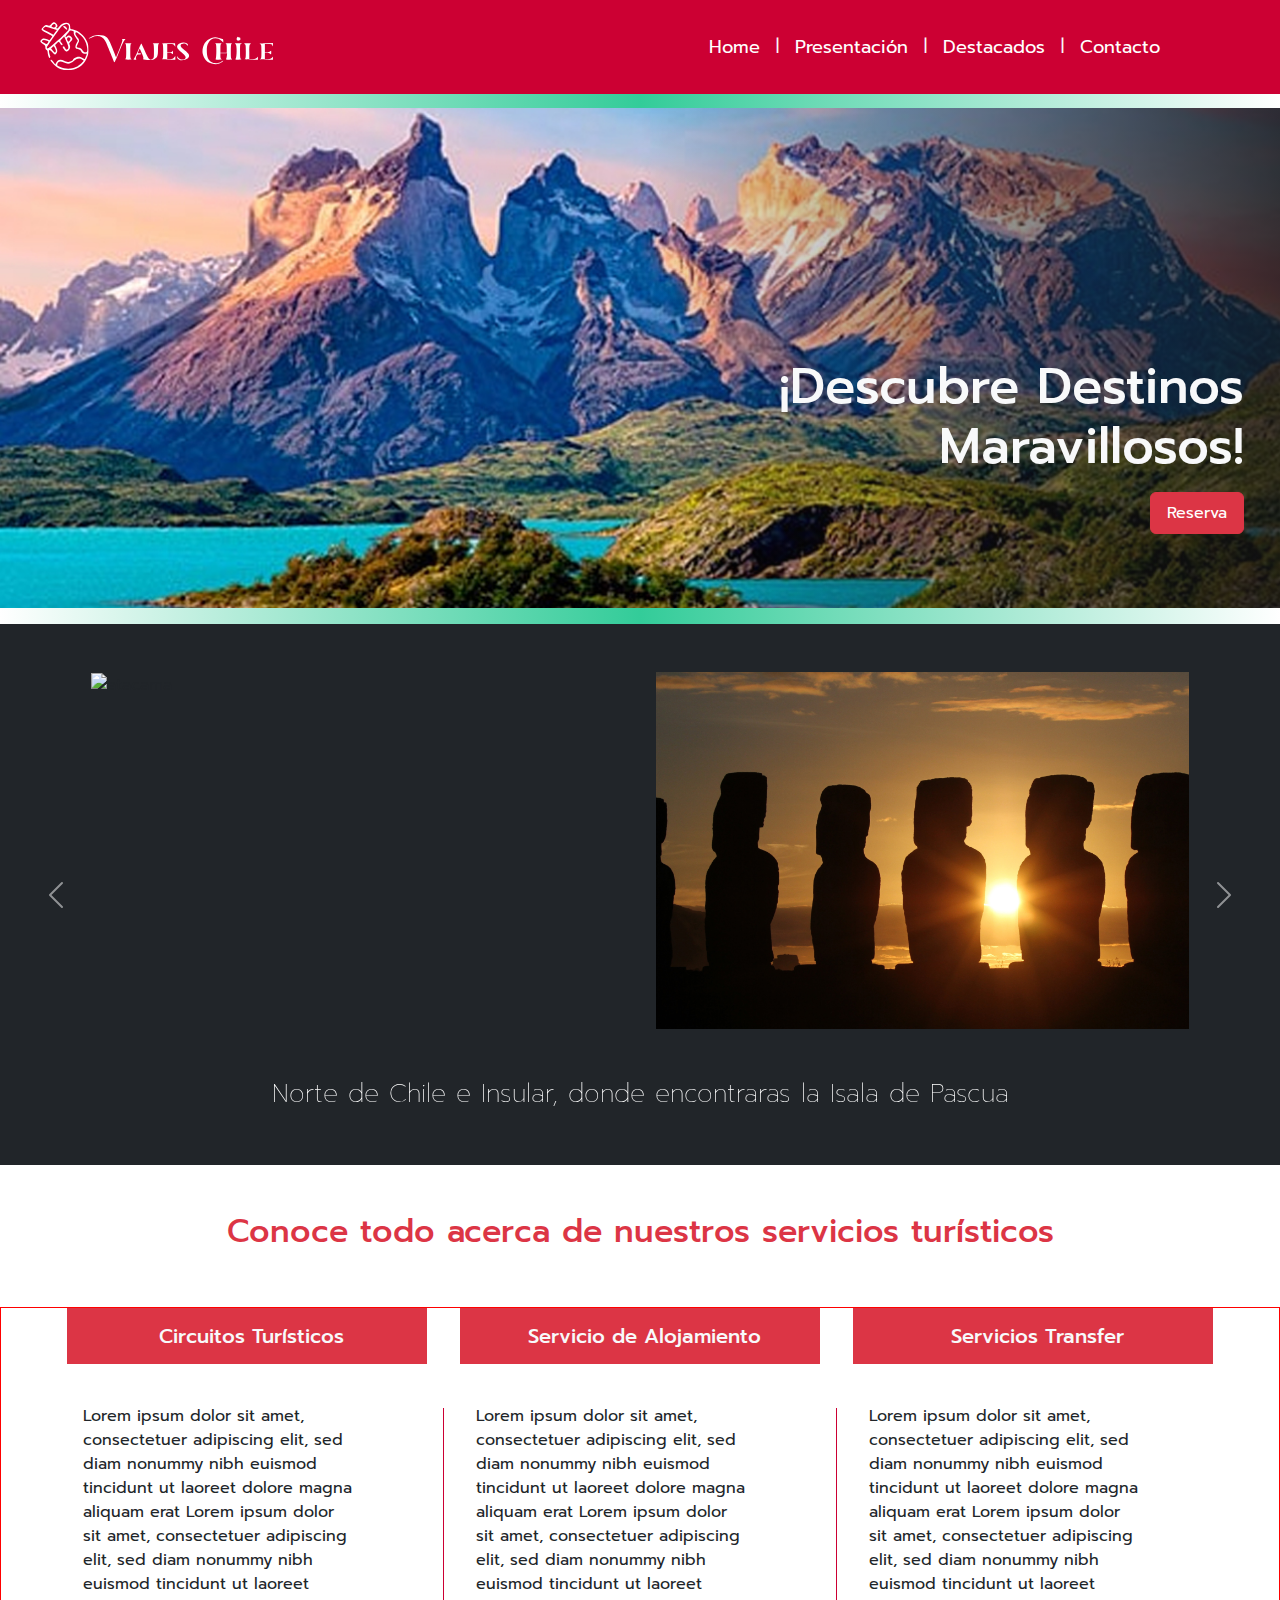
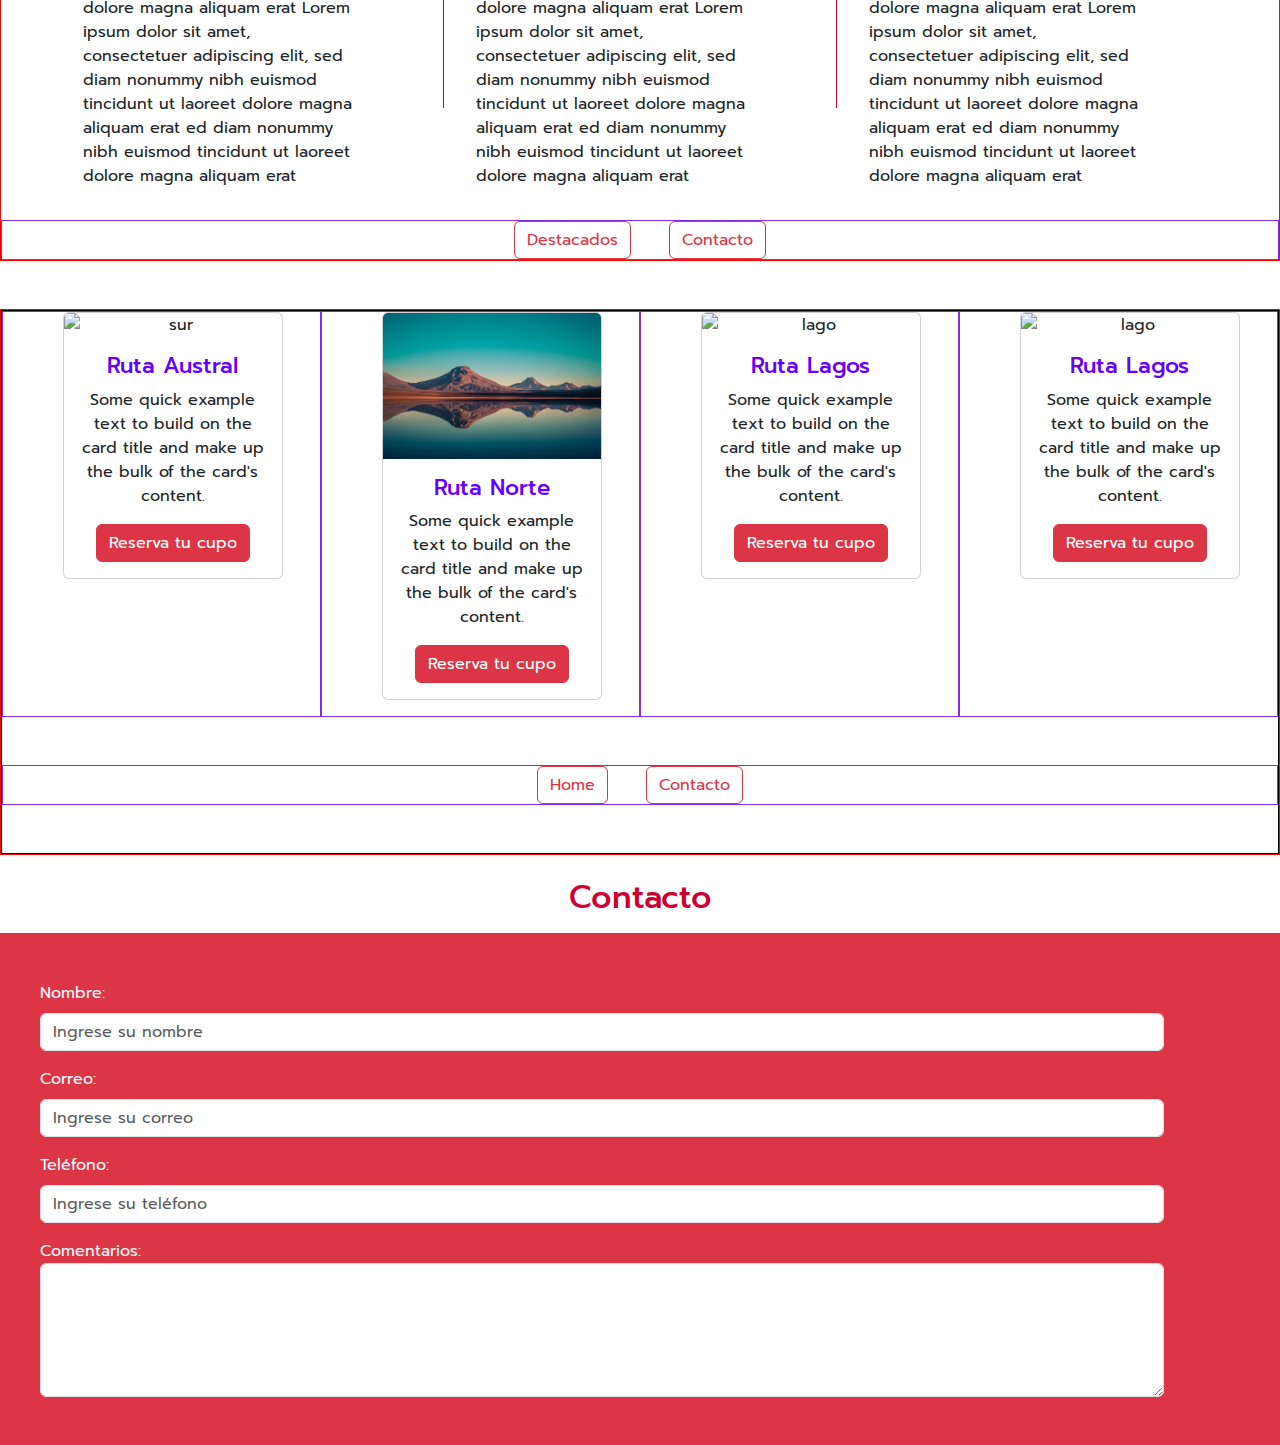
==== commit 129a5040: "se realizo estructuracion de contacto" ====
--- a/index.html
+++ b/index.html
@@ -144,7 +144,7 @@
           <div class="row justify-content-center" style="border: 1px solid red;">
           <div class="col-12 col-lg-4 mx-3 mb-3 wrap-info">
                 <h3 class="bg-danger text-light py-3 text-center"><i class="fa-solid fa-image pe-2"></i>Circuitos Turísticos</h3>
-                <p class="pt-4 w-75 ms-5">Lorem ipsum dolor sit amet, consectetuer adipiscing elit, sed diam nonummy nibh euismod
+                <p class="pt-4 w-75 m-3">Lorem ipsum dolor sit amet, consectetuer adipiscing elit, sed diam nonummy nibh euismod
                   tincidunt ut laoreet dolore magna aliquam erat  Lorem ipsum dolor sit amet, consectetuer adipiscing elit, sed diam nonummy nibh euismod tincidunt
                   ut laoreet dolore magna aliquam erat Lorem ipsum dolor sit amet, consectetuer adipiscing elit, sed diam nonummy nibh euismod tincidunt ut laoreet
                   dolore magna aliquam erat ed diam nonummy nibh euismod tincidunt ut laoreet dolore magna aliquam erat</p>
@@ -153,7 +153,7 @@
           
           <div class="col-12 col-lg-4 mx-3 mb-3 wrap-info">
             <h3 class="bg-danger text-light py-3 text-center"><i class="fa-solid fa-bed pe-2"></i></i>Servicio de  Alojamiento</h3>
-            <p class="pt-4 w-75 ms-5">Lorem ipsum dolor sit amet, consectetuer adipiscing elit, sed diam nonummy nibh euismod
+            <p class="pt-4 w-75 m-3">Lorem ipsum dolor sit amet, consectetuer adipiscing elit, sed diam nonummy nibh euismod
               tincidunt ut laoreet dolore magna aliquam erat  Lorem ipsum dolor sit amet, consectetuer adipiscing elit, sed diam nonummy nibh euismod tincidunt
               ut laoreet dolore magna aliquam erat Lorem ipsum dolor sit amet, consectetuer adipiscing elit, sed diam nonummy nibh euismod tincidunt ut laoreet
               dolore magna aliquam erat ed diam nonummy nibh euismod tincidunt ut laoreet dolore magna aliquam erat</p> 
@@ -162,7 +162,7 @@
 
           <div class="col-12 col-lg-4 mx-3 mb-3 wrap-info">
             <h3 class="bg-danger text-light py-3 text-center"><i class="fa-solid fa-car pe-2"></i>Servicios Transfer</h3>
-            <p class="pt-4 w-75 ms-5">Lorem ipsum dolor sit amet, consectetuer adipiscing elit, sed diam nonummy nibh euismod
+            <p class="pt-4 w-75 m-3">Lorem ipsum dolor sit amet, consectetuer adipiscing elit, sed diam nonummy nibh euismod
               tincidunt ut laoreet dolore magna aliquam erat  Lorem ipsum dolor sit amet, consectetuer adipiscing elit, sed diam nonummy nibh euismod tincidunt
               ut laoreet dolore magna aliquam erat Lorem ipsum dolor sit amet, consectetuer adipiscing elit, sed diam nonummy nibh euismod tincidunt ut laoreet
               dolore magna aliquam erat ed diam nonummy nibh euismod tincidunt ut laoreet dolore magna aliquam erat</p>
@@ -177,22 +177,92 @@
 
       <!-- SECCION3 CARD -->
       <section id="destacados">
-        <div class="container-fluid mt-3" style="border: 1px solid red;">
-          <div class="row py-5" style="border: 1px solid black;">
-          <div class="col-12 col-lg-4" style="border: 1px solid blueviolet;">1</div>
-          <div class="col-12 col-lg-4" style="border: 1px solid blueviolet;">2</div>
-          <div class="col-12 col-lg-4" style="border: 1px solid blueviolet;">3</div>
-          </div>
-          <div class="row d-flex justify-content-center mt-3" style="border: 1px solid blueviolet;">
-            <div class="col-5 col-lg-2"><a href="#presentacion" class="btn btn-outline-danger">Presentación</a></div>
-            <div class="col-5 col-lg-2"><a href="#contacto" class="btn btn-outline-danger">Contacto</a></div>
+        <div class="container-fluid mt-5" style="border: 1px solid red;">
+          <div class="row text-center" style="border: 1px solid black;">
+          <div class="col-12 col-lg-3" style="border: 1px solid blueviolet;">
+            <div class="card ms-5 mb-3 w-75">
+              <img src="./assets/img/card1.jpg" class="card-img-top" alt="sur">
+              <div class="card-body">
+                <h5 class="title-card">Ruta Austral</h5>
+                <p class="card-text">Some quick example text to build on the card title and make up the bulk of the card's content.</p>
+                <a href="#destacados" class="btn btn-danger">Reserva tu cupo</a>
+              </div>
+            </div>
+          </div>
+          <div class="col-12 col-lg-3" style="border: 1px solid blueviolet;">
+            <div class="card ms-5 mb-3 w-75">
+              <img src="./assets/img/card2.jpg" class="card-img-top" alt="norte">
+              <div class="card-body">
+                <h5 class="title-card">Ruta Norte</h5>
+                <p class="card-text">Some quick example text to build on the card title and make up the bulk of the card's content.</p>
+                <a href="#destacados" class="btn btn-danger">Reserva tu cupo</a>
+              </div>
+            </div>
+          </div>
+          <div class="col-12 col-lg-3" style="border: 1px solid blueviolet;">
+            <div class="card ms-5 mb-3 w-75">
+              <img src="./assets/img/card3.jpg" class="card-img-top" alt="lago">
+              <div class="card-body">
+                <h5 class="title-card">Ruta Lagos</h5>
+                <p class="card-text">Some quick example text to build on the card title and make up the bulk of the card's content.</p>
+                <a href="#destacados" class="btn btn-danger">Reserva tu cupo</a>
+              </div>
+            </div>
+          </div>
+          <div class="col-12 col-lg-3" style="border: 1px solid blueviolet;">
+            <div class="card ms-5 mb-3 w-75">
+              <img src="./assets/img/card4.jpg" class="card-img-top" alt="lago">
+              <div class="card-body">
+                <h5 class="title-card">Ruta Lagos</h5>
+                <p class="card-text">Some quick example text to build on the card title and make up the bulk of the card's content.</p>
+                <a href="#destacados" class="btn btn-danger">Reserva tu cupo</a>
+              </div>
+            </div>
+          </div>
+                    <div class="text-center mt-5 mb-5" style="border: 1px solid blueviolet;">
+            <a href="#home" class="btn btn-outline-danger mx-3">Home</a>
+            <a href="#contacto" class="btn btn-outline-danger mx-3">Contacto</a>
           </div>
         </div>
       </section> 
       <!-- FIN SECCION3 CARD -->
 
       <!-- SECCION CONTACTO -->
-
+      <section id="contacto">
+        <h2 class="text-center mt-4">Contacto</h2>
+        <div class="container mt-3 py-5 bg-danger text-light wrapper-contacto">
+        <div class="row">
+          <div class="col-12 col-lg-11">
+            <form action="">
+              <label for="disabledTextInput" class="form-label">Nombre:</label>
+              <input type="nombre" class="form-control" id="disabledTextInput" placeholder="Ingrese su nombre"> 
+            </form>
+          </div>
+          <div class="col-12 col-lg-11 mt-3">
+            <form action="">
+              <label for="disabledTextInput" class="form-label">Correo:</label>
+              <input type="nombre" class="form-control" id="disabledTextInput" placeholder="Ingrese su correo"> 
+            </form>
+          </div>
+          <div class="col-12 col-lg-11 mt-3">
+            <form action="">
+              <label for="disabledTextInput" class="form-label">Teléfono:</label>
+              <input type="nombre" class="form-control" id="disabledTextInput" placeholder="Ingrese su teléfono"> 
+            </form>
+          </div>
+          <div class="col-12 col-lg-11 mt-3">
+            <form>
+              <label for="comentarios">Comentarios:</label>
+              <textarea class="form-control" rows="5" id="comment" name="text"></textarea>
+            </form>  
+          </div>
+          
+      
+
+
+
+        </div>
+      </section>
        <!--FIN SECCION CONTACTO -->
 
     <!-- FIN MAIN -->
--- a/assets/css/style.css
+++ b/assets/css/style.css
@@ -88,7 +88,7 @@
 .wrap-linea-separacion {
     padding: 0px;
     max-width: 0;
-    margin-top: 70px;
+    margin-top: 100px;
     height: 300px;
     border-right: #CC0033 1px solid;
 }
@@ -101,7 +101,7 @@
 
 /* SECCION DESTACADOS */
 
-.titulo-card {
+.title-card {
     color: #6600FF;
     font-size: 22px;
 }
@@ -114,8 +114,14 @@
 
 /* SECCION CONTACTO */
 #contacto h2 {
-    color: #6600FF;
+    color: #CC0033;
 }
+
+.wrapper-contacto {
+    min-width:1280px;
+    padding-left: 40px;
+}
+
 /* FIN SECCION CONTACTO */
 
 @media (max-width: 768px) {
@@ -155,4 +161,13 @@
     .wrap-linea-separacion {
         display: none;
     }
+
+    .wrapper-contacto {
+        padding-left: 20px;
+        min-width: 300px;
+    }
+
+    #presentacion {
+        display: none;
+    }
 }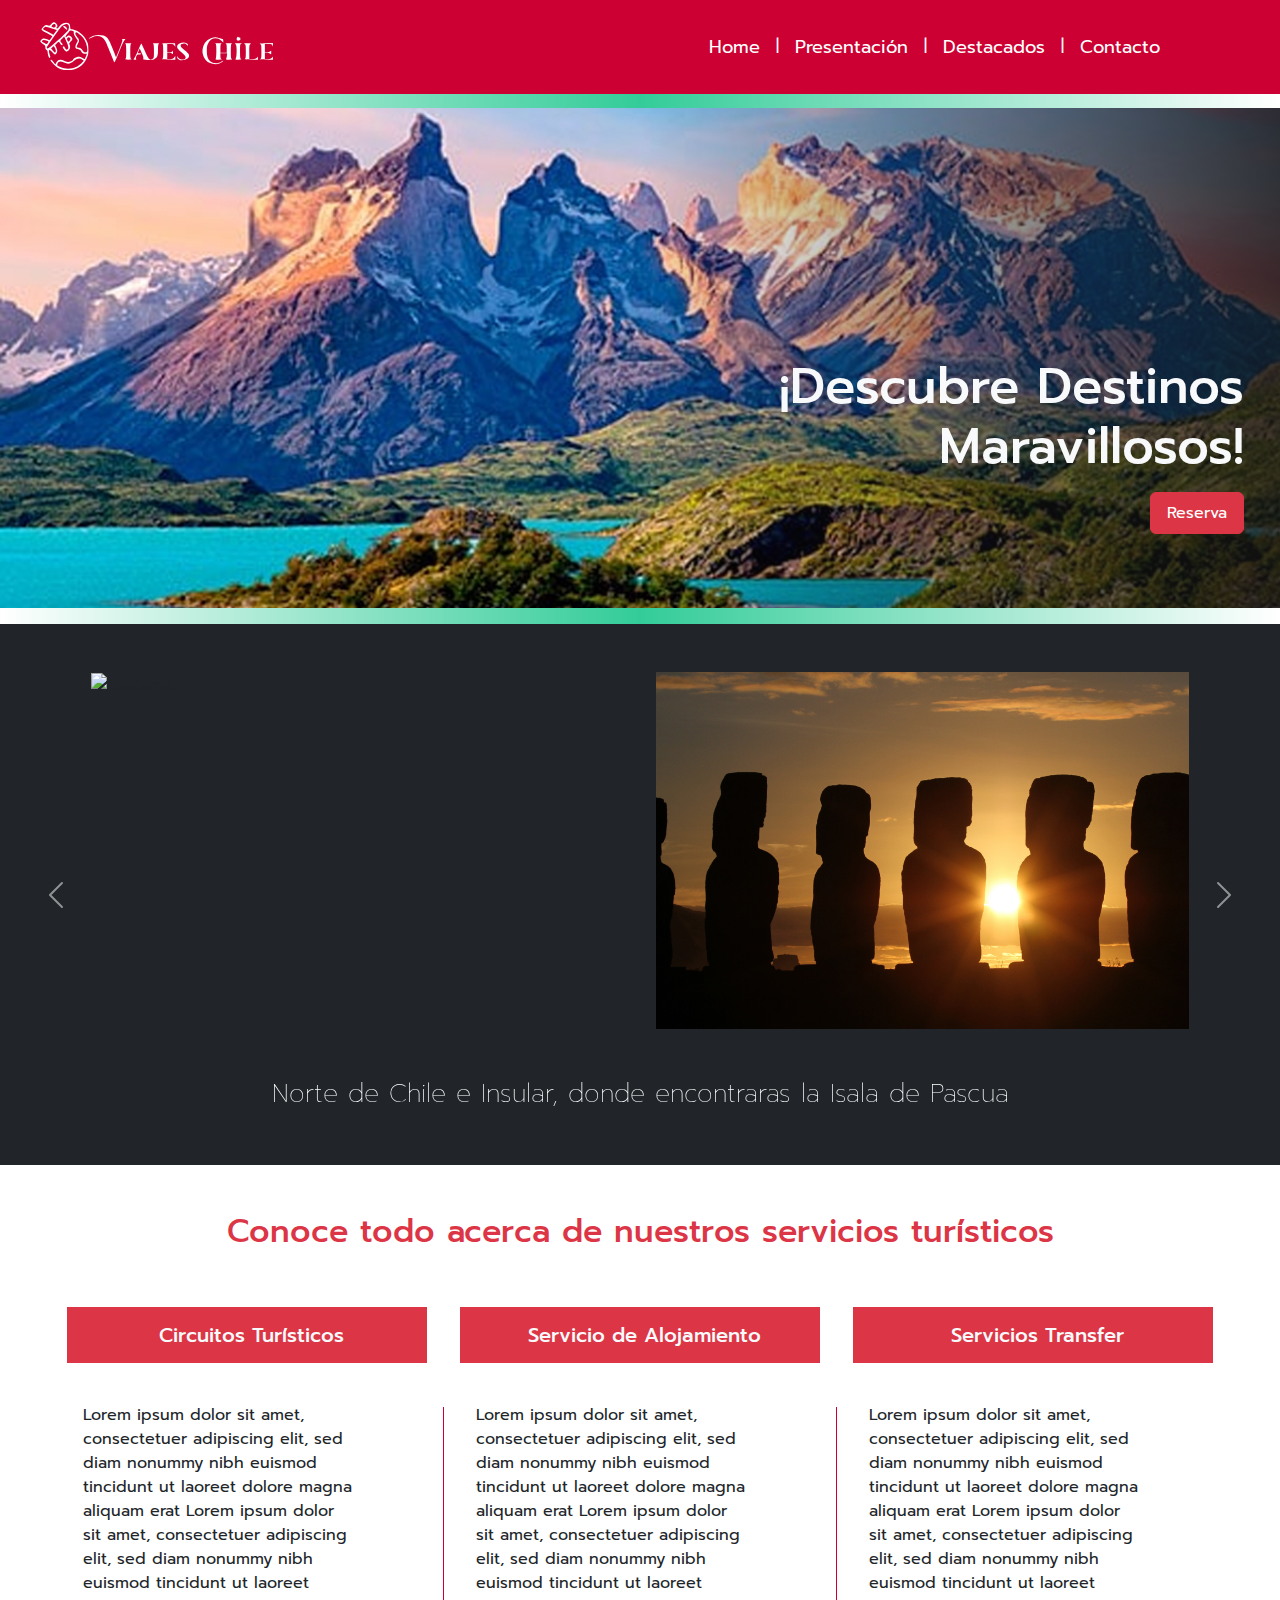
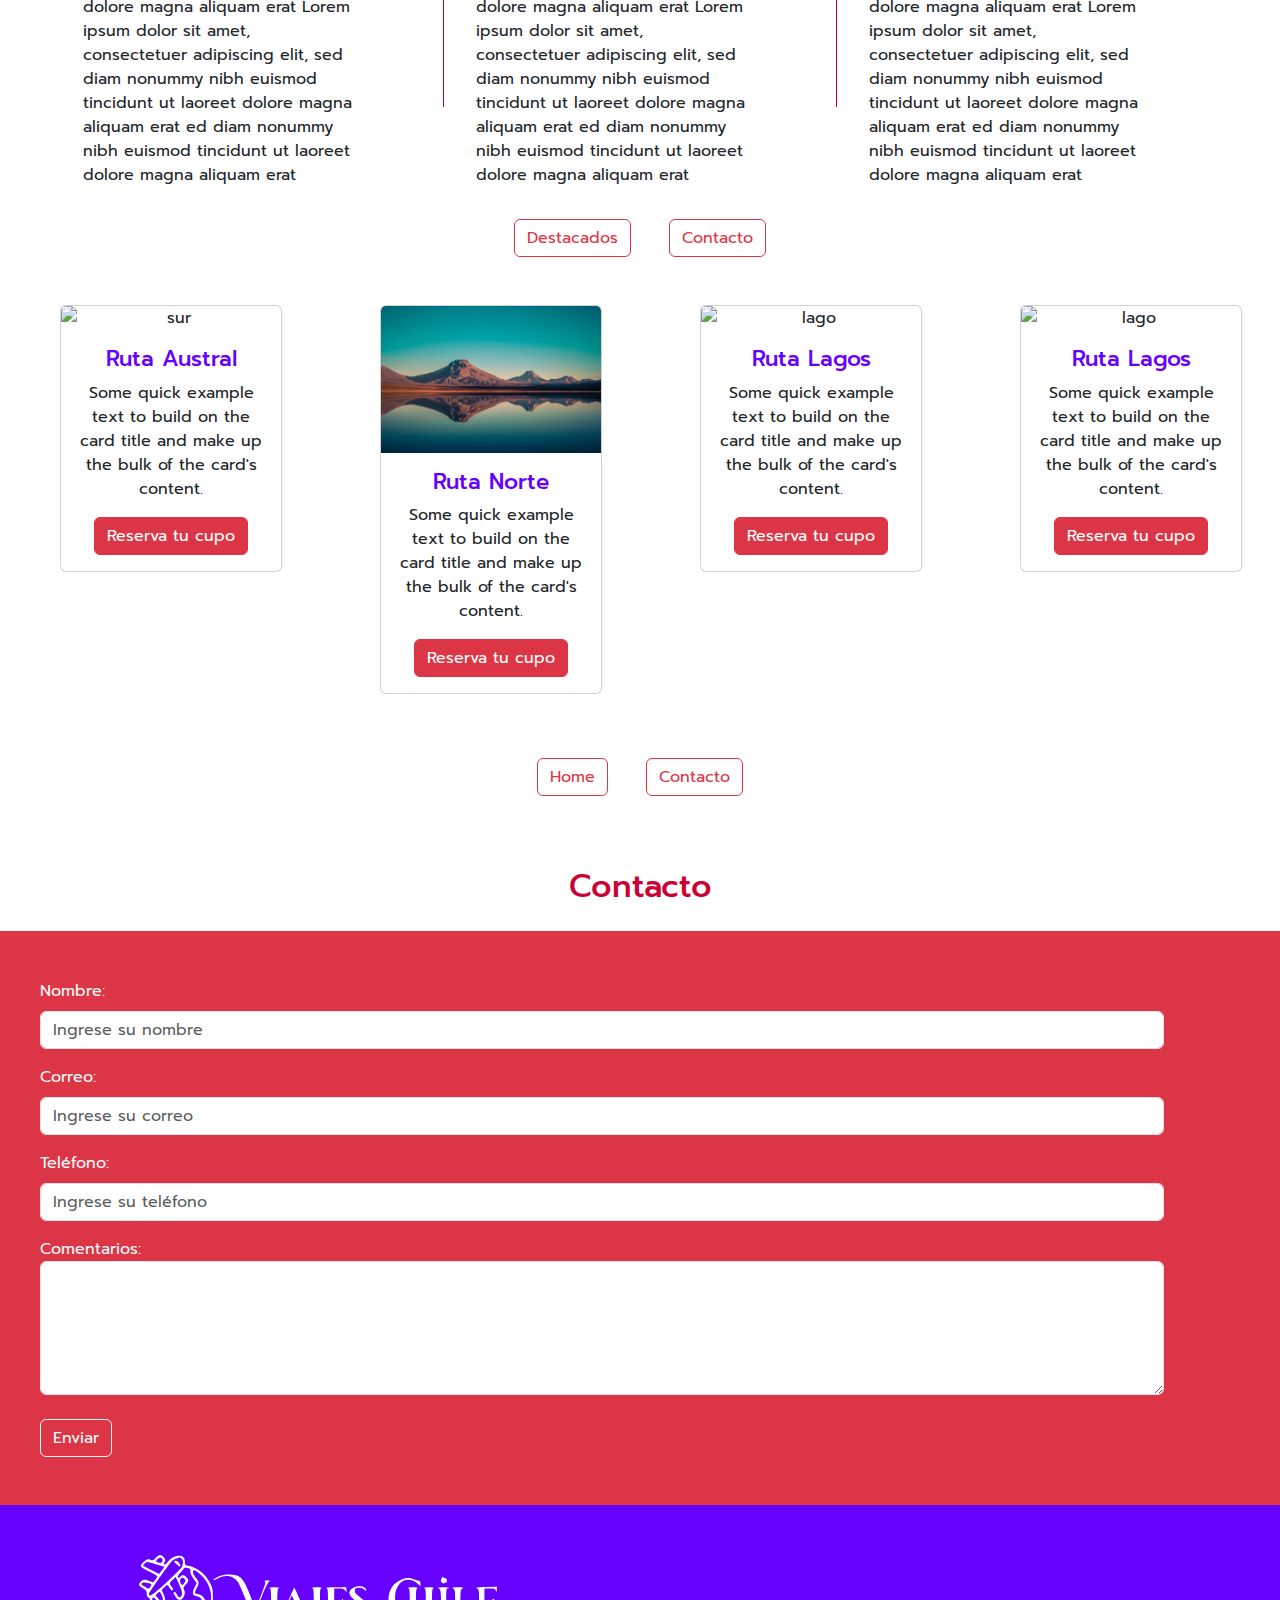
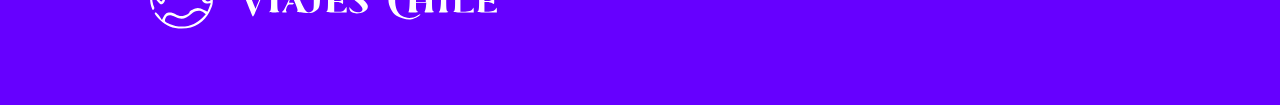
==== commit ba08d0dd: "finalizando proyecto" ====
--- a/index.html
+++ b/index.html
@@ -141,7 +141,7 @@
               <h2 class="text-danger text-center">Conoce todo acerca de nuestros servicios turísticos</h2>
             </div>
           </div>
-          <div class="row justify-content-center" style="border: 1px solid red;">
+          <div class="row justify-content-center">
           <div class="col-12 col-lg-4 mx-3 mb-3 wrap-info">
                 <h3 class="bg-danger text-light py-3 text-center"><i class="fa-solid fa-image pe-2"></i>Circuitos Turísticos</h3>
                 <p class="pt-4 w-75 m-3">Lorem ipsum dolor sit amet, consectetuer adipiscing elit, sed diam nonummy nibh euismod
@@ -167,7 +167,7 @@
               ut laoreet dolore magna aliquam erat Lorem ipsum dolor sit amet, consectetuer adipiscing elit, sed diam nonummy nibh euismod tincidunt ut laoreet
               dolore magna aliquam erat ed diam nonummy nibh euismod tincidunt ut laoreet dolore magna aliquam erat</p>
           </div>
-          <div class="text-center" style="border: 1px solid blueviolet;">
+          <div class="text-center">
             <a href="#destacados" class="btn btn-outline-danger mx-3">Destacados</a>
             <a href="#contacto" class="btn btn-outline-danger mx-3">Contacto</a>
           </div>
@@ -177,9 +177,9 @@
 
       <!-- SECCION3 CARD -->
       <section id="destacados">
-        <div class="container-fluid mt-5" style="border: 1px solid red;">
-          <div class="row text-center" style="border: 1px solid black;">
-          <div class="col-12 col-lg-3" style="border: 1px solid blueviolet;">
+        <div class="container-fluid mt-5">
+          <div class="row text-center">
+          <div class="col-12 col-lg-3">
             <div class="card ms-5 mb-3 w-75">
               <img src="./assets/img/card1.jpg" class="card-img-top" alt="sur">
               <div class="card-body">
@@ -189,7 +189,7 @@
               </div>
             </div>
           </div>
-          <div class="col-12 col-lg-3" style="border: 1px solid blueviolet;">
+          <div class="col-12 col-lg-3">
             <div class="card ms-5 mb-3 w-75">
               <img src="./assets/img/card2.jpg" class="card-img-top" alt="norte">
               <div class="card-body">
@@ -199,7 +199,7 @@
               </div>
             </div>
           </div>
-          <div class="col-12 col-lg-3" style="border: 1px solid blueviolet;">
+          <div class="col-12 col-lg-3">
             <div class="card ms-5 mb-3 w-75">
               <img src="./assets/img/card3.jpg" class="card-img-top" alt="lago">
               <div class="card-body">
@@ -209,7 +209,7 @@
               </div>
             </div>
           </div>
-          <div class="col-12 col-lg-3" style="border: 1px solid blueviolet;">
+          <div class="col-12 col-lg-3">
             <div class="card ms-5 mb-3 w-75">
               <img src="./assets/img/card4.jpg" class="card-img-top" alt="lago">
               <div class="card-body">
@@ -219,7 +219,7 @@
               </div>
             </div>
           </div>
-                    <div class="text-center mt-5 mb-5" style="border: 1px solid blueviolet;">
+                    <div class="text-center mt-5 mb-5">
             <a href="#home" class="btn btn-outline-danger mx-3">Home</a>
             <a href="#contacto" class="btn btn-outline-danger mx-3">Contacto</a>
           </div>
@@ -229,7 +229,7 @@
 
       <!-- SECCION CONTACTO -->
       <section id="contacto">
-        <h2 class="text-center mt-4">Contacto</h2>
+        <h2 class="text-center mt-4 mb-4">Contacto</h2>
         <div class="container mt-3 py-5 bg-danger text-light wrapper-contacto">
         <div class="row">
           <div class="col-12 col-lg-11">
@@ -254,20 +254,27 @@
             <form>
               <label for="comentarios">Comentarios:</label>
               <textarea class="form-control" rows="5" id="comment" name="text"></textarea>
-            </form>  
-          </div>
-          
-      
-
-
-
+            </form>
+            <button type="button" class="btn btn-outline-light mt-4 boton">Enviar</button> 
+          </div>
         </div>
       </section>
        <!--FIN SECCION CONTACTO -->
-
+    </main>
     <!-- FIN MAIN -->
-    </main>
     <!-- FOOTER -->
+    <footer class="container-fluid pt-5">
+      <div class="row text-center pb-5 color-footer">
+        <div class="col">
+          <img src="./assets/img/log_viajesCH.svg" alt="logo viajes chile">
+        </div>
+        <div class="col">
+          <a href="https://www.facebook.com/?locale=es_LA" target="_blank"><i class="fa-brands fa-facebook"></i></a>
+          <a href="https://www.instagram.com/" target="_blank"><i class="fa-brands fa-square-instagram"></i></a>
+          <a href="https://twitter.com/?lang=es" target="_blank"><i class="fa-brands fa-x-twitter"></i> </a>
+        </div>
+      </div>
+    </footer>
     <!-- FIN FOOTER -->
 </body>
 </html>--- a/assets/css/style.css
+++ b/assets/css/style.css
@@ -110,6 +110,10 @@
     color: #333333;
 }
 
+.destacado {
+    color: #CC0033;
+}
+
 /* SECCION DESTACADOS */
 
 /* SECCION CONTACTO */
@@ -123,6 +127,32 @@
 }
 
 /* FIN SECCION CONTACTO */
+
+/* FOOTER */
+footer {
+    background-color: #6600FF;
+    height: 200px;
+    color: white;
+}
+
+footer a {
+    color: white;
+}
+
+.color-footer{
+    background-color: #6600FF;
+}
+
+footer img{
+    width: 400px;
+}
+
+footer i{
+    font-size: 40px;
+    padding-left: 40px;
+    margin-top: 20px;
+}
+/* FIN FOOTER */
 
 @media (max-width: 768px) {
   
@@ -170,4 +200,19 @@
     #presentacion {
         display: none;
     }
+
+    footer {
+        height: 100px;
+    }
+
+    footer img{
+        width: 220px;
+        
+    }
+
+    footer i{
+        font-size: 30px;
+        margin-top: 10px;
+        padding-left: 10px;
+    }
 }